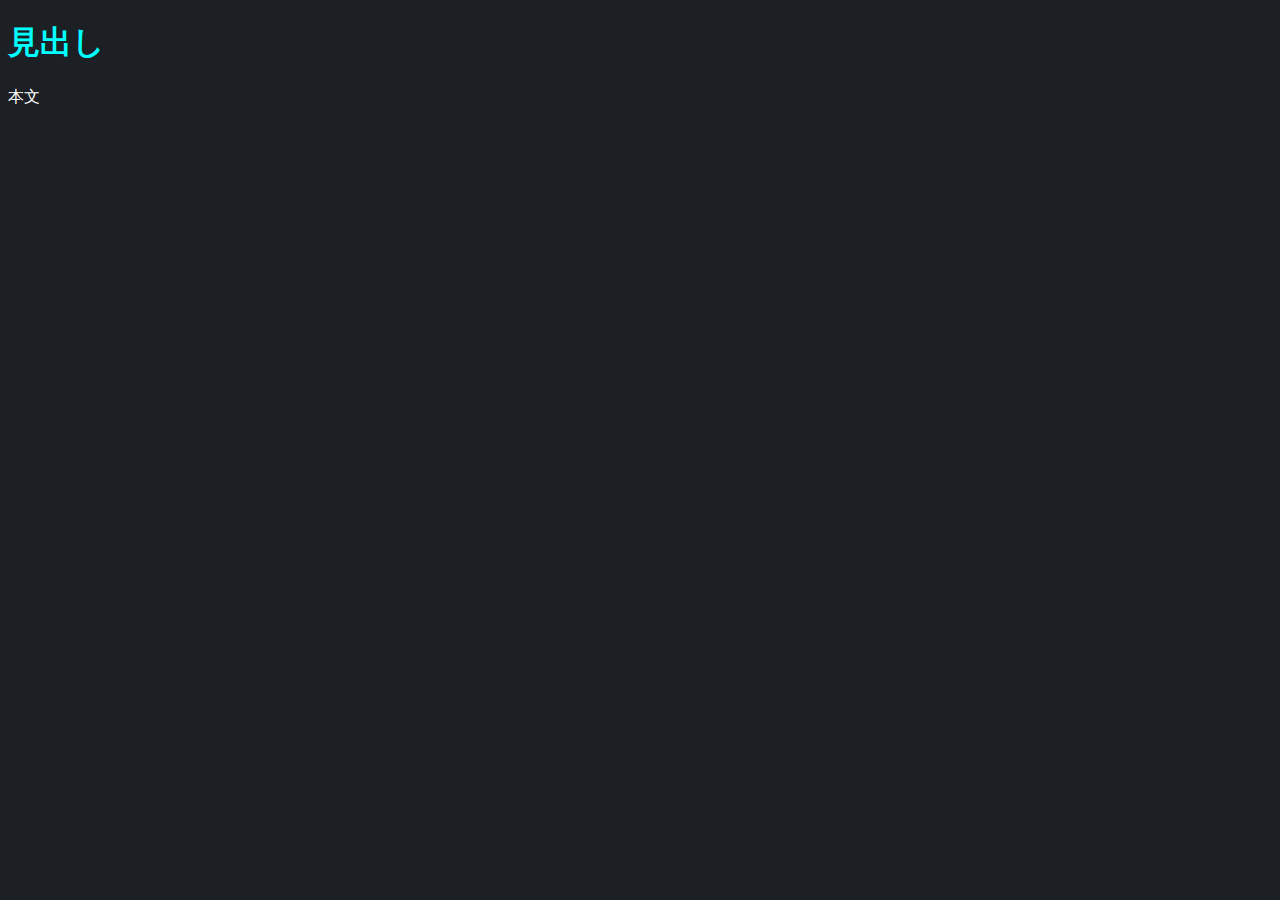
==== index.html @ e08eff6b ":tada: first init" ====
<!DOCTYPE html>
<html lang="jp">
  <head>
    <meta charset="UTF-8" />
    <title>タイトル</title>
    <link rel="stylesheet" href="style.css" type="text/css" />
  </head>
  <body>
    <article>
      <h1>見出し</h1>
      <p>本文</p>
    </article>
  </body>
</html>
---- style.css ----
body {
  background-color: rgb(28, 31, 36);
}

h1 {
  color: aqua;
}
p {
  color: white;
}
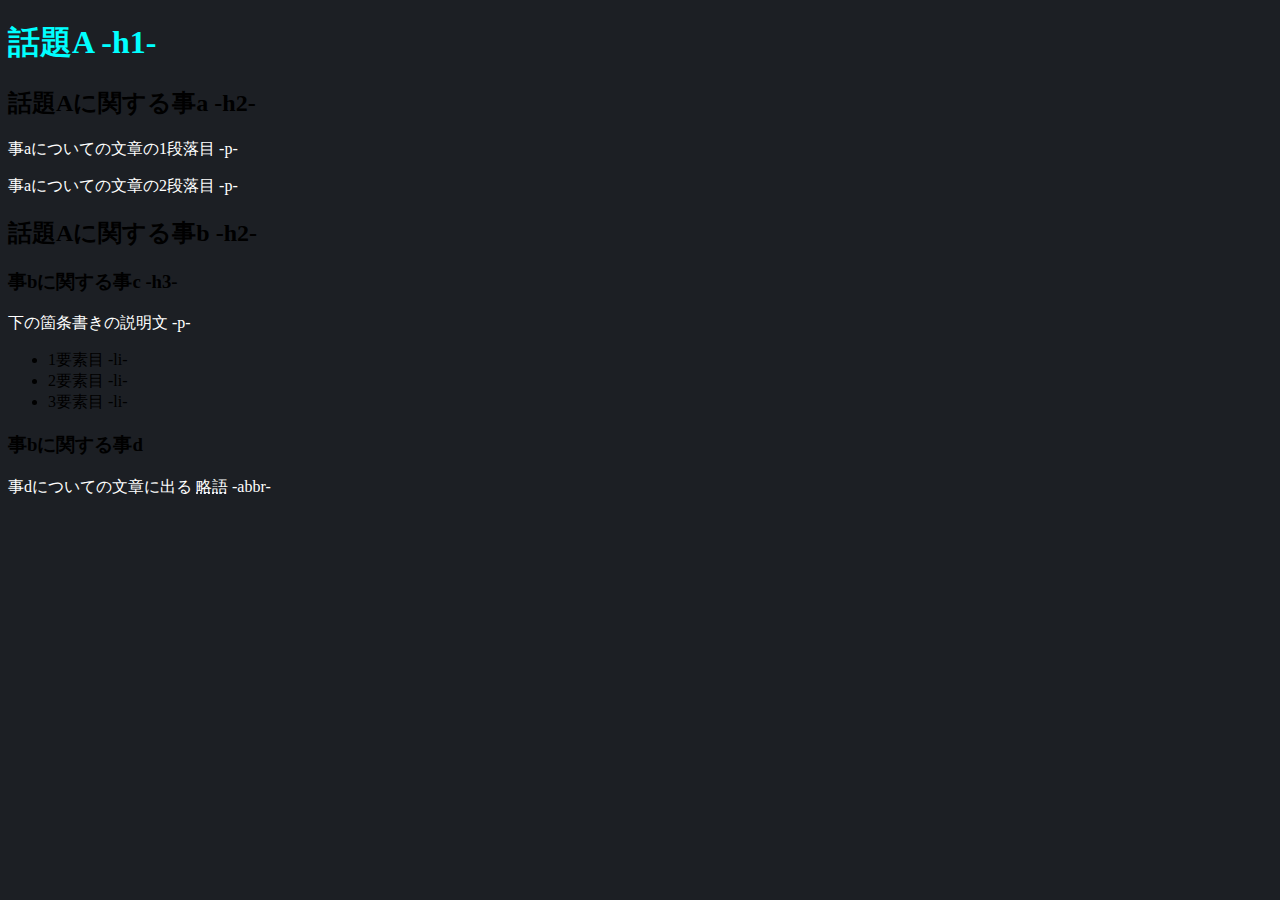
==== commit b12f4196: ":sparkles: 文章の変更と追加" ====
--- a/index.html
+++ b/index.html
@@ -2,13 +2,30 @@
 <html lang="jp">
   <head>
     <meta charset="UTF-8" />
-    <title>タイトル</title>
+    <title>タイトル -ブラウザのタブに表示される-</title>
     <link rel="stylesheet" href="style.css" type="text/css" />
   </head>
   <body>
     <article>
-      <h1>見出し</h1>
-      <p>本文</p>
+      <h1>話題A -h1-</h1>
+
+      <h2>話題Aに関する事a -h2-</h2>
+      <p>事aについての文章の1段落目 -p-</p>
+      <p>事aについての文章の2段落目 -p-</p>
+
+      <h2>話題Aに関する事b -h2-</h2>
+      <h3>事bに関する事c -h3-</h3>
+      <p>下の箇条書きの説明文 -p-</p>
+      <ul>
+        <li>1要素目 -li-</li>
+        <li>2要素目 -li-</li>
+        <li>3要素目 -li-</li>
+      </ul>
+      <h3>事bに関する事d</h3>
+      <p>
+        事dについての文章に出る
+        <abbr title="短く省略された語">略語</abbr> -abbr-
+      </p>
     </article>
   </body>
 </html>
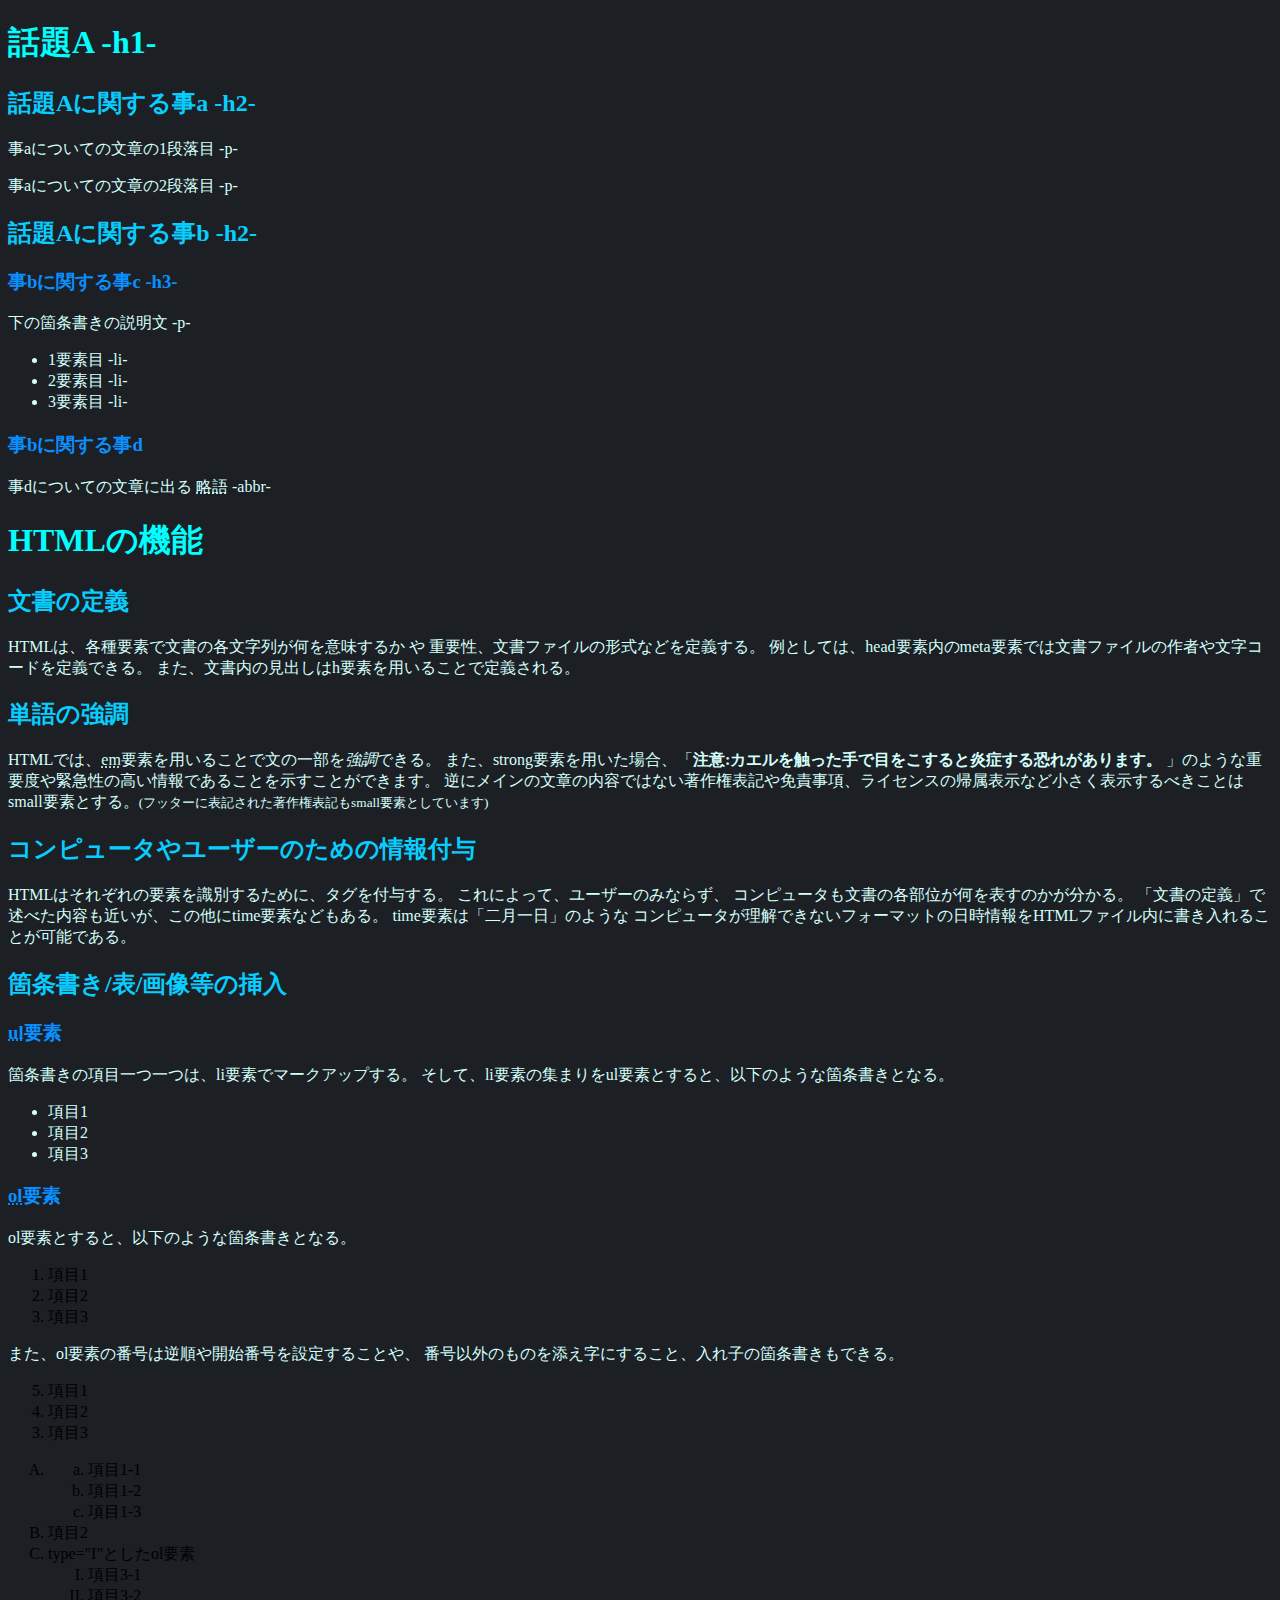
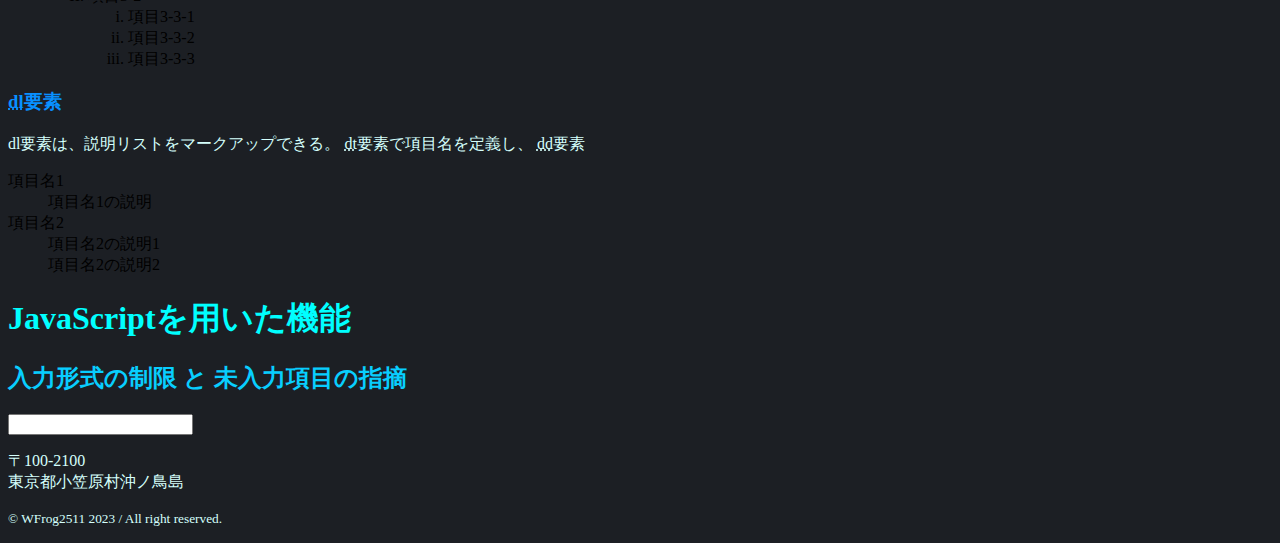
==== commit ac7655e4: ":sparkles: HTMLの説明文, フッター等の追加" ====
--- a/index.html
+++ b/index.html
@@ -2,30 +2,137 @@
 <html lang="jp">
   <head>
     <meta charset="UTF-8" />
+    <meta name="author" content="WFrog2511" />
     <title>タイトル -ブラウザのタブに表示される-</title>
     <link rel="stylesheet" href="style.css" type="text/css" />
   </head>
   <body>
-    <article>
-      <h1>話題A -h1-</h1>
+    <h1>話題A -h1-</h1>
 
-      <h2>話題Aに関する事a -h2-</h2>
-      <p>事aについての文章の1段落目 -p-</p>
-      <p>事aについての文章の2段落目 -p-</p>
+    <h2>話題Aに関する事a -h2-</h2>
+    <p>事aについての文章の1段落目 -p-</p>
+    <p>事aについての文章の2段落目 -p-</p>
 
-      <h2>話題Aに関する事b -h2-</h2>
-      <h3>事bに関する事c -h3-</h3>
-      <p>下の箇条書きの説明文 -p-</p>
-      <ul>
-        <li>1要素目 -li-</li>
-        <li>2要素目 -li-</li>
-        <li>3要素目 -li-</li>
-      </ul>
-      <h3>事bに関する事d</h3>
+    <h2>話題Aに関する事b -h2-</h2>
+    <h3>事bに関する事c -h3-</h3>
+    <p>下の箇条書きの説明文 -p-</p>
+    <ul>
+      <li>1要素目 -li-</li>
+      <li>2要素目 -li-</li>
+      <li>3要素目 -li-</li>
+    </ul>
+    <h3>事bに関する事d</h3>
+    <p>
+      事dについての文章に出る
+      <abbr title="短く省略された語">略語</abbr> -abbr-
+    </p>
+
+    <h1>HTMLの機能</h1>
+    <h2>文書の定義</h2>
+    <p>
+      HTMLは、各種要素で文書の各文字列が何を意味するか や
+      重要性、文書ファイルの形式などを定義する。
+      例としては、head要素内のmeta要素では文書ファイルの作者や文字コードを定義できる。
+      また、文書内の見出しはh要素を用いることで定義される。
+    </p>
+    <h2>単語の強調</h2>
+    <p>
+      HTMLでは、<abbr title="emphasis">em</abbr
+      >要素を用いることで文の一部を<em>強調</em>できる。
+      また、strong要素を用いた場合、「<strong
+        >注意:カエルを触った手で目をこすると炎症する恐れがあります。</strong
+      >
+      」のような重要度や緊急性の高い情報であることを示すことができます。
+      逆にメインの文章の内容ではない著作権表記や免責事項、ライセンスの帰属表示など小さく表示するべきことはsmall要素とする。<small
+        >(フッターに表記された著作権表記もsmall要素としています)</small
+      >
+    </p>
+
+    <h2>コンピュータやユーザーのための情報付与</h2>
+    <p>
+      HTMLはそれぞれの要素を識別するために、タグを付与する。
+      これによって、ユーザーのみならず、
+      コンピュータも文書の各部位が何を表すのかが分かる。
+      「文書の定義」で述べた内容も近いが、この他にtime要素などもある。
+      time要素は「<time datetime="02-01">二月一日</time>」のような
+      コンピュータが理解できないフォーマットの日時情報をHTMLファイル内に書き入れることが可能である。
+    </p>
+
+    <h2>箇条書き/表/画像等の挿入</h2>
+    <h3><abbr title="unordered list">ul</abbr>要素</h3>
+    <p>
+      箇条書きの項目一つ一つは、li要素でマークアップする。
+      そして、li要素の集まりをul要素とすると、以下のような箇条書きとなる。
+    </p>
+    <ul>
+      <li>項目1</li>
+      <li>項目2</li>
+      <li>項目3</li>
+    </ul>
+
+    <h3><abbr title="ordered list">ol</abbr>要素</h3>
+    <p>ol要素とすると、以下のような箇条書きとなる。</p>
+    <ol>
+      <li>項目1</li>
+      <li>項目2</li>
+      <li>項目3</li>
+    </ol>
+    <p>
+      また、ol要素の番号は逆順や開始番号を設定することや、
+      番号以外のものを添え字にすること、入れ子の箇条書きもできる。
+    </p>
+    <ol reversed start="5">
+      <li>項目1</li>
+      <li>項目2</li>
+      <li>項目3</li>
+    </ol>
+    <ol type="A">
+      <li>
+        <ol type="a">
+          <li>項目1-1</li>
+          <li>項目1-2</li>
+          <li>項目1-3</li>
+        </ol>
+      </li>
+      <li>項目2</li>
+      <li>
+        type="I"としたol要素
+        <ol type="I">
+          <li>項目3-1</li>
+          <li>項目3-2</li>
+          <ol type="i">
+            <li>項目3-3-1</li>
+            <li>項目3-3-2</li>
+            <li>項目3-3-3</li>
+          </ol>
+        </ol>
+      </li>
+    </ol>
+
+    <h3><abbr title="description list">dl</abbr>要素</h3>
+    <p>
+      dl要素は、説明リストをマークアップできる。
+      <abbr title="description listのterm">dt</abbr>要素で項目名を定義し、
+      <abbr title="description listのdescriptionまたはdefinition">dd</abbr>要素
+    </p>
+    <dl>
+      <dt>項目名1</dt>
+      <dd>項目名1の説明</dd>
+      <dt>項目名2</dt>
+      <dd>項目名2の説明1</dd>
+      <dd>項目名2の説明2</dd>
+    </dl>
+
+    <h1>JavaScriptを用いた機能</h1>
+    <h2>入力形式の制限 と 未入力項目の指摘</h2>
+    <form><input /></form>
+
+    <footer>
       <p>
-        事dについての文章に出る
-        <abbr title="短く省略された語">略語</abbr> -abbr-
+        〒100-2100<br />
+        東京都小笠原村沖ノ鳥島
       </p>
-    </article>
+      <p><small>&copy; WFrog2511 2023 / All right reserved.</small></p>
+    </footer>
   </body>
 </html>
--- a/style.css
+++ b/style.css
@@ -5,6 +5,14 @@
 h1 {
   color: aqua;
 }
+h2 {
+  color: rgb(8, 206, 255);
+}
+h3 {
+  color: rgb(8, 144, 255);
+}
+
+ul,
 p {
-  color: white;
+  color: rgb(213, 255, 252);
 }
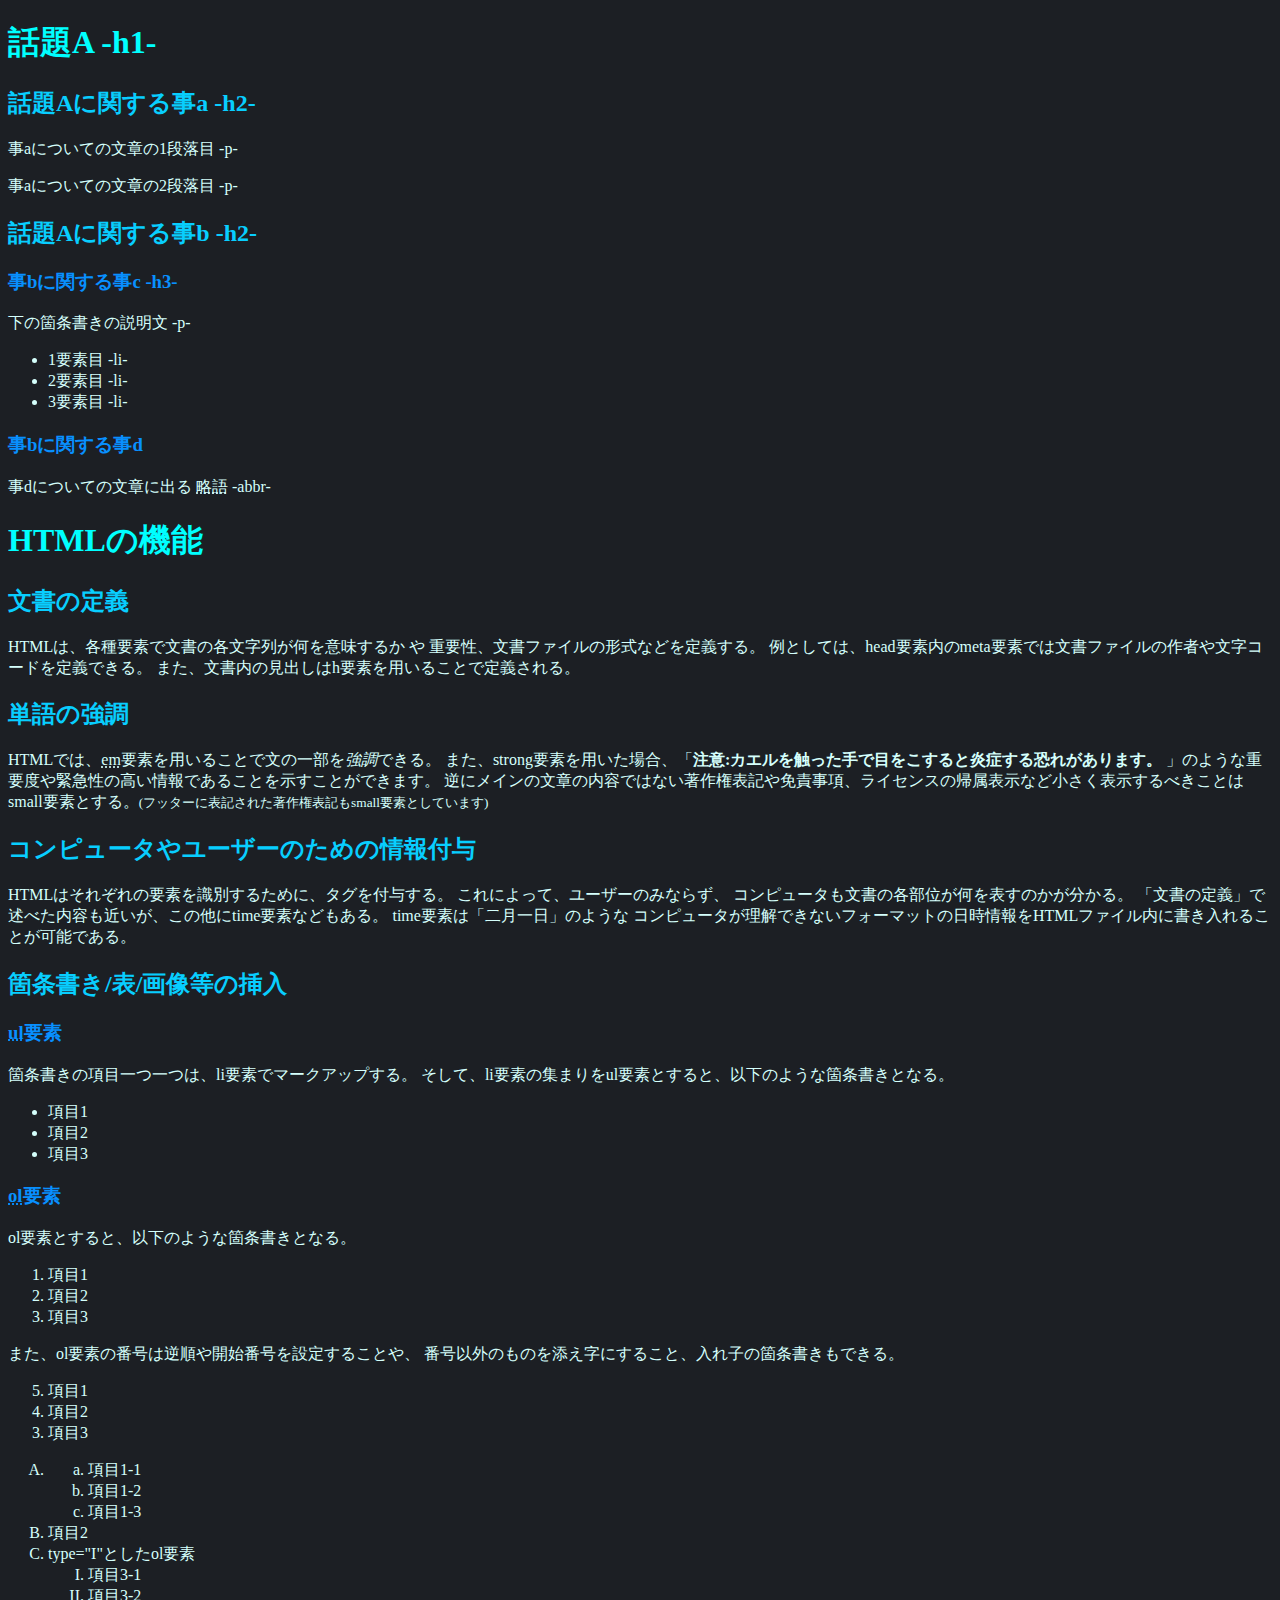
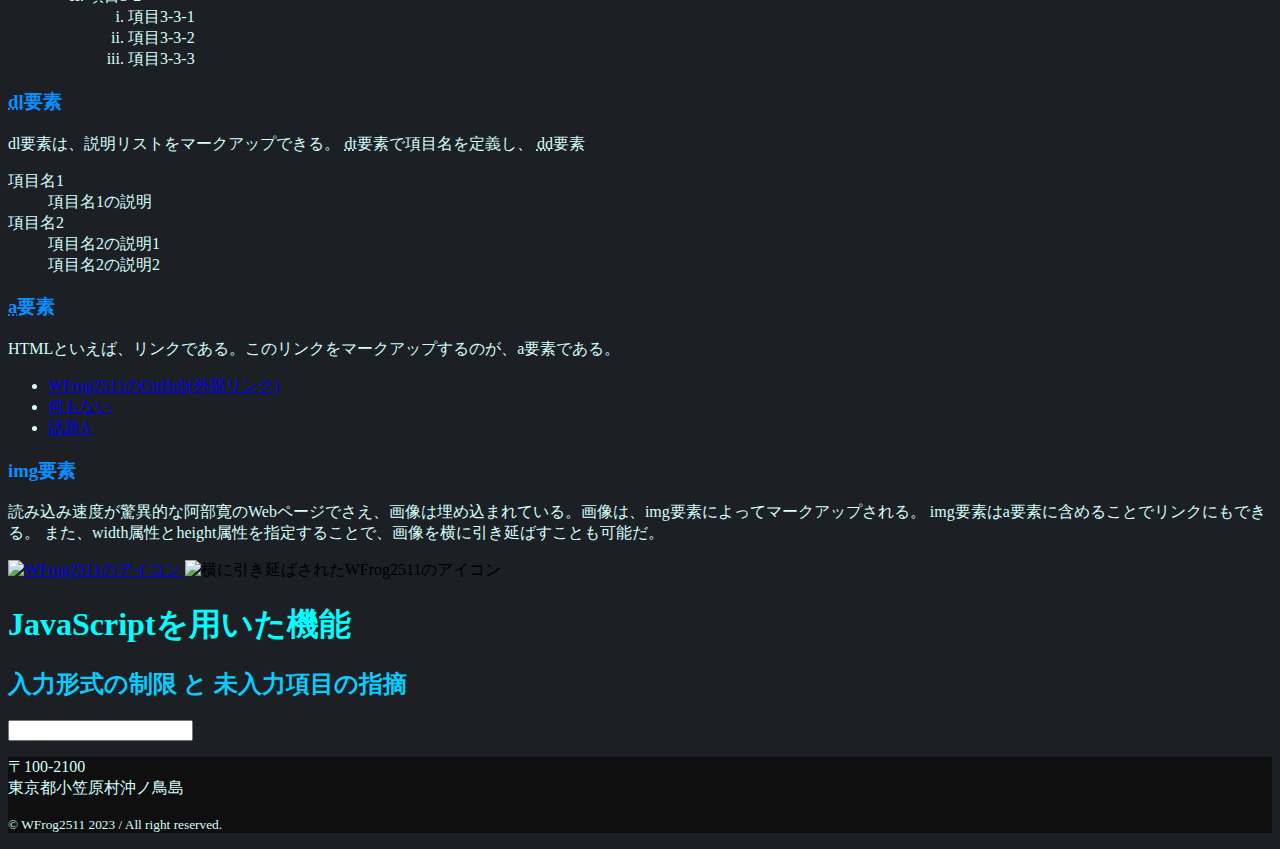
==== commit 7483c39d: ":sparkle: a要素とimg要素についての文を追加" ====
--- a/index.html
+++ b/index.html
@@ -7,7 +7,7 @@
     <link rel="stylesheet" href="style.css" type="text/css" />
   </head>
   <body>
-    <h1>話題A -h1-</h1>
+    <h1 id="titleA">話題A -h1-</h1>
 
     <h2>話題Aに関する事a -h2-</h2>
     <p>事aについての文章の1段落目 -p-</p>
@@ -123,6 +123,41 @@
       <dd>項目名2の説明2</dd>
     </dl>
 
+    <h3><abbr title="anchor">a</abbr>要素</h3>
+    <p>
+      HTMLといえば、リンクである。このリンクをマークアップするのが、a要素である。
+    </p>
+
+    <ul>
+      <li>
+        <a href="https://github.com/WFrog2511" target="_blank" rel="author"
+          >WFrog2511のGitHub(外部リンク)</a
+        >
+      </li>
+      <li>
+        <a href="./emptyPage.html">何もない</a>
+      </li>
+      <li>
+        <a href="#titleA">話題A</a>
+      </li>
+    </ul>
+
+    <h3>img要素</h3>
+    <p>
+      読み込み速度が驚異的な阿部寛のWebページでさえ、画像は埋め込まれている。画像は、img要素によってマークアップされる。
+      img要素はa要素に含めることでリンクにもできる。
+      また、width属性とheight属性を指定することで、画像を横に引き延ばすことも可能だ。
+    </p>
+    <a href="https://github.com/WFrog2511" target="_blank">
+      <img src="./image/WFrog_icon.png" alt="WFrog2511のアイコン" />
+    </a>
+    <img
+      src="./image/WFrog_icon.png"
+      width="500"
+      height="100"
+      alt="横に引き延ばされたWFrog2511のアイコン"
+    />
+
     <h1>JavaScriptを用いた機能</h1>
     <h2>入力形式の制限 と 未入力項目の指摘</h2>
     <form><input /></form>
--- a/style.css
+++ b/style.css
@@ -1,5 +1,12 @@
 body {
   background-color: rgb(28, 31, 36);
+}
+
+header {
+  background-color: rgb(0, 157, 230);
+}
+footer {
+  background-color: rgb(15, 15, 15);
 }
 
 h1 {
@@ -13,6 +20,8 @@
 }
 
 ul,
+ol,
+dl,
 p {
   color: rgb(213, 255, 252);
 }
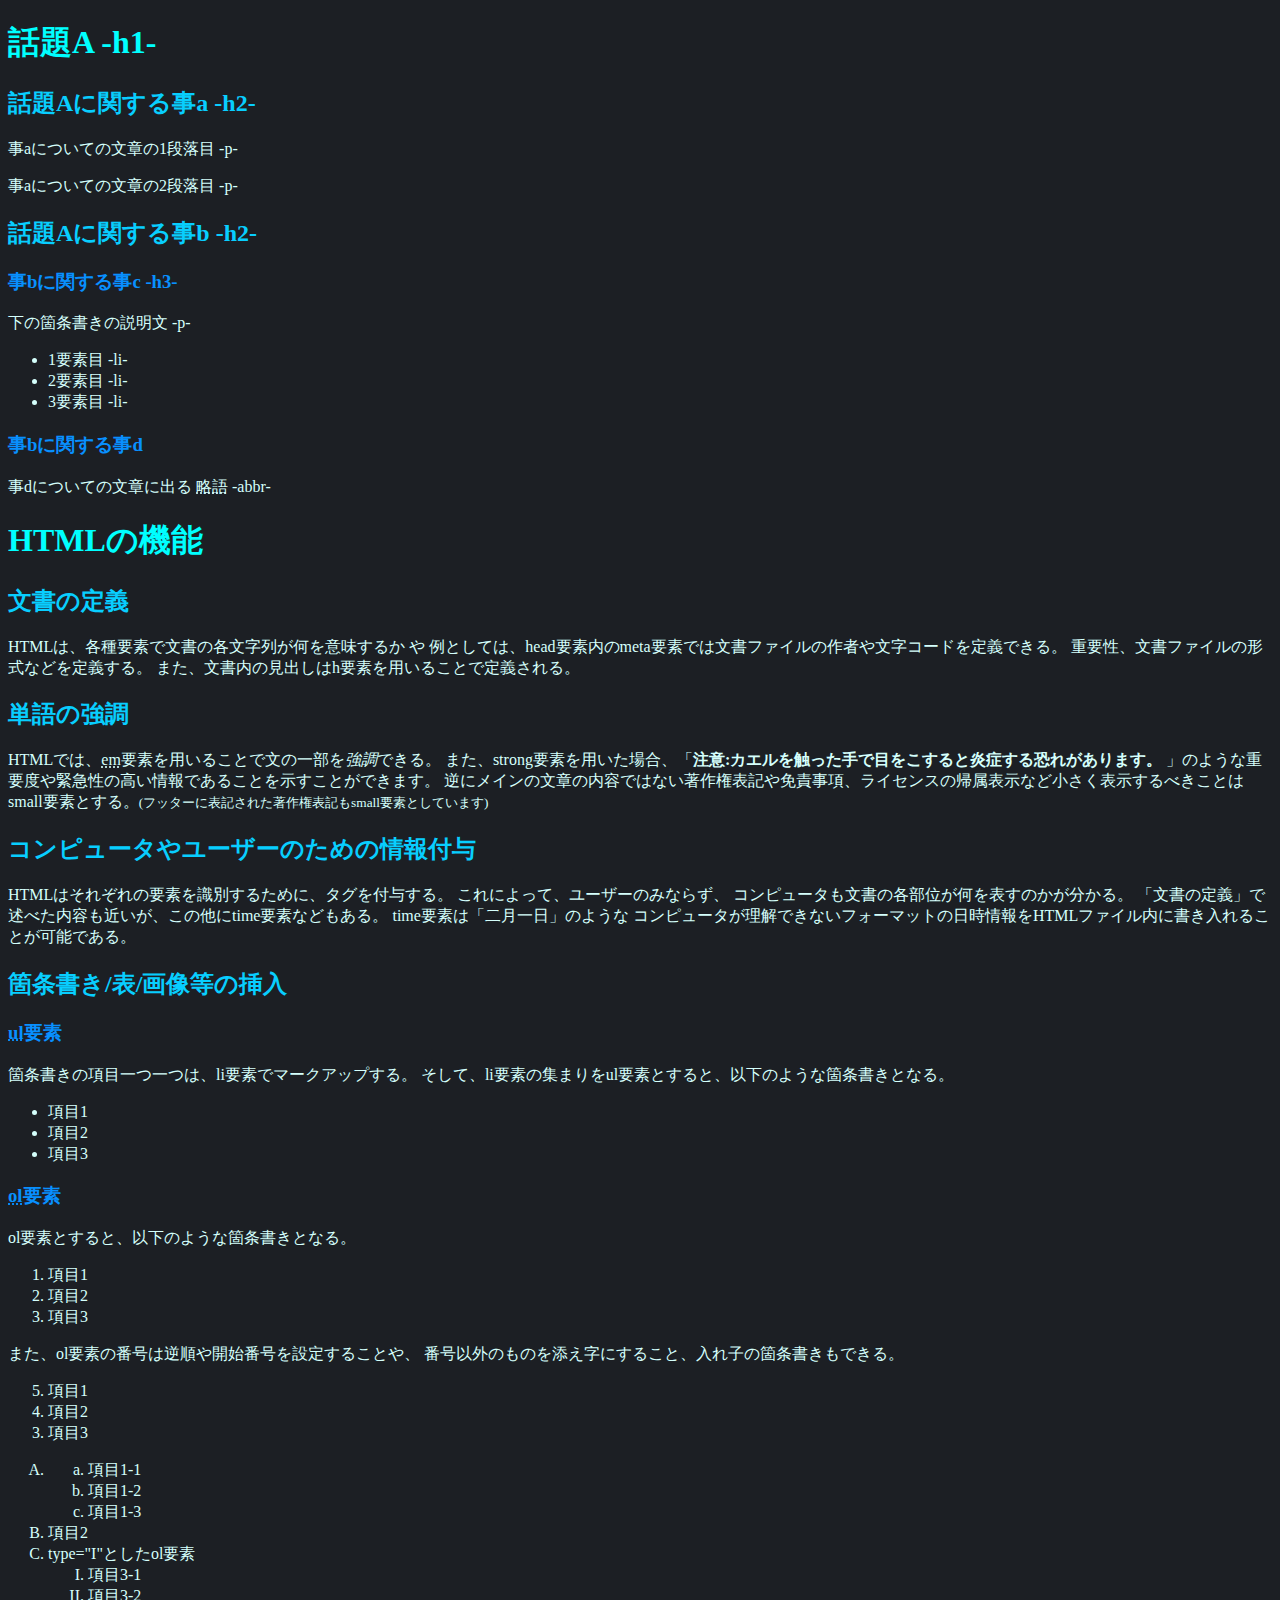
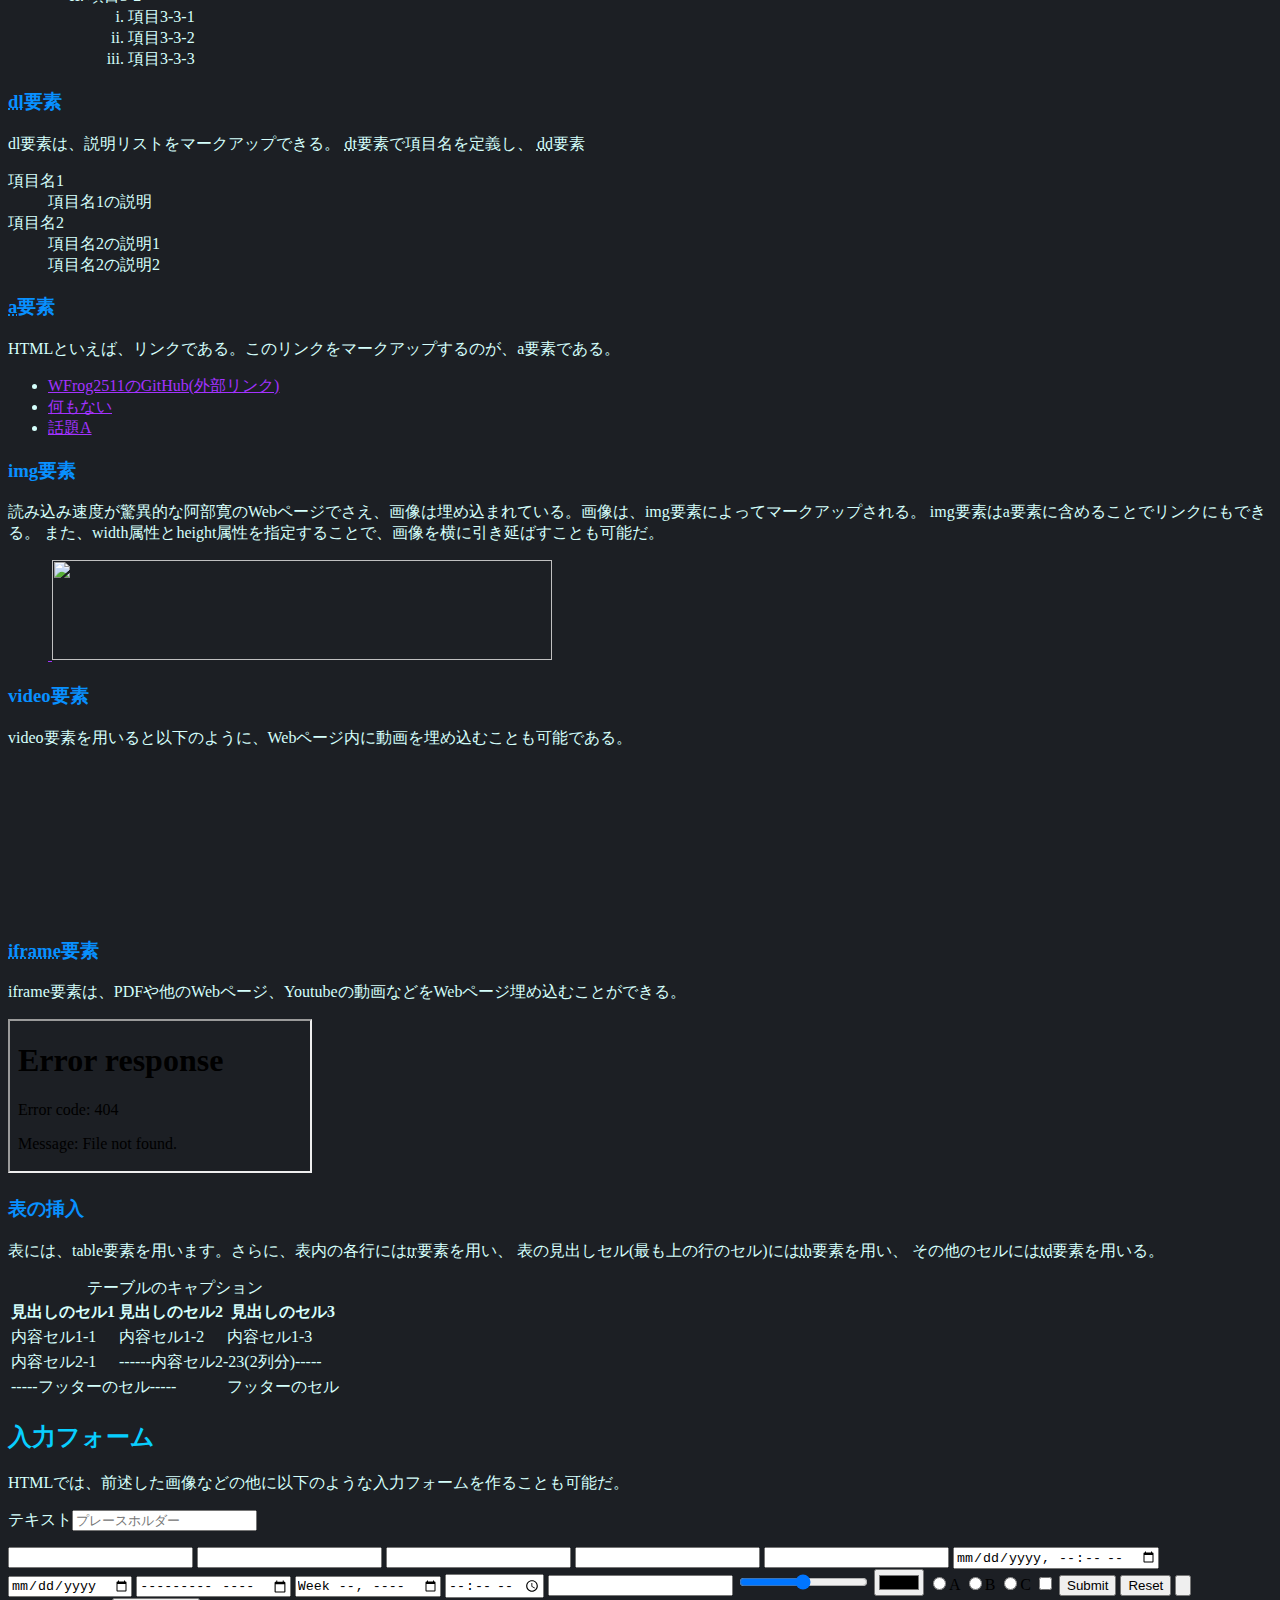
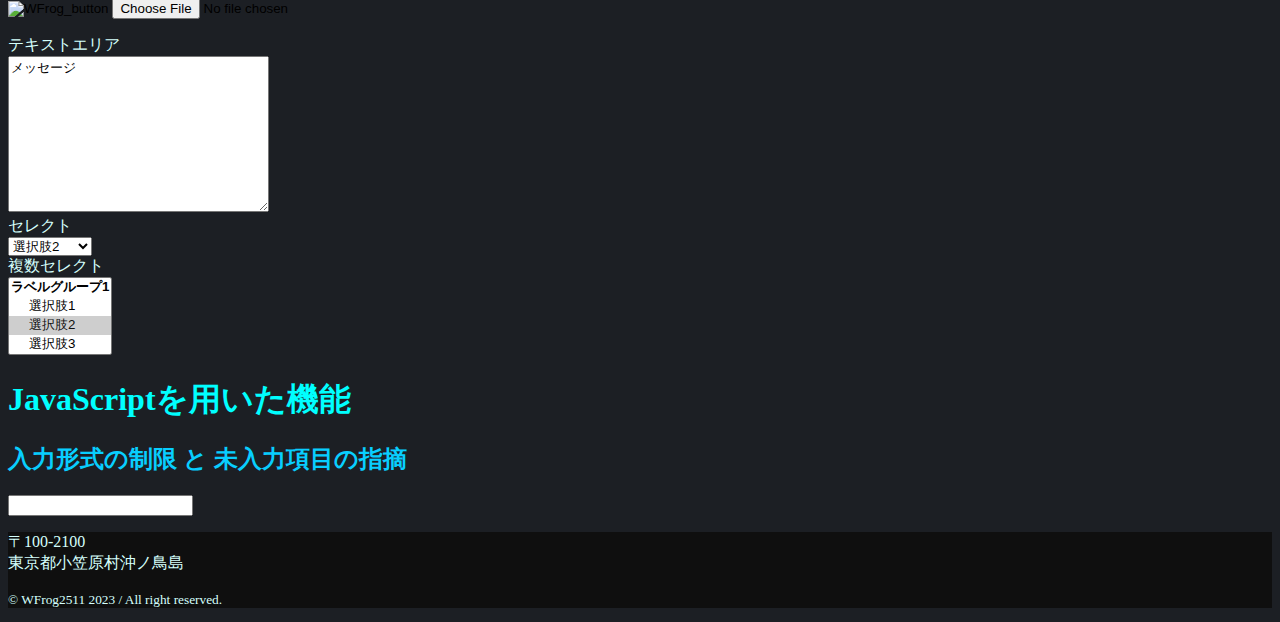
==== commit 875edc80: ":sparkle: video, 表, 入力フォームの記事追加" ====
--- a/index.html
+++ b/index.html
@@ -31,8 +31,8 @@
     <h2>文書の定義</h2>
     <p>
       HTMLは、各種要素で文書の各文字列が何を意味するか や
+      例としては、head要素内のmeta要素では文書ファイルの作者や文字コードを定義できる。
       重要性、文書ファイルの形式などを定義する。
-      例としては、head要素内のmeta要素では文書ファイルの作者や文字コードを定義できる。
       また、文書内の見出しはh要素を用いることで定義される。
     </p>
     <h2>単語の強調</h2>
@@ -148,15 +148,151 @@
       img要素はa要素に含めることでリンクにもできる。
       また、width属性とheight属性を指定することで、画像を横に引き延ばすことも可能だ。
     </p>
-    <a href="https://github.com/WFrog2511" target="_blank">
-      <img src="./image/WFrog_icon.png" alt="WFrog2511のアイコン" />
-    </a>
-    <img
-      src="./image/WFrog_icon.png"
-      width="500"
-      height="100"
-      alt="横に引き延ばされたWFrog2511のアイコン"
-    />
+    <figure>
+      <a href="https://github.com/WFrog2511" target="_blank">
+        <img src="./image/WFrog_icon.png" alt="" decoding="async" />
+      </a>
+      <img src="./image/WFrog_icon.png" width="500" height="100" alt="" />
+    </figure>
+
+    <h3>video要素</h3>
+    <p>
+      video要素を用いると以下のように、Webページ内に動画を埋め込むことも可能である。
+    </p>
+    <video loop autoplay width="800px">
+      <source src="./video/3d_animation.mp4" type="video/mp4" />
+      &gt;お使いのブラウザは埋め込み動画をサポートしていません&lt;
+    </video>
+
+    <h3><abbr title="inline frame">iframe</abbr>要素</h3>
+    <p>
+      iframe要素は、PDFや他のWebページ、Youtubeの動画などをWebページ埋め込むことができる。
+    </p>
+    <iframe src="./pdf/gimp.pdf" title="Gimpで作成したPDFファイル"></iframe>
+
+    <h3>表の挿入</h3>
+    <p>
+      表には、table要素を用います。さらに、表内の各行には<abbr title="table row"
+        >tr</abbr
+      >要素を用い、 表の見出しセル(最も上の行のセル)には<abbr
+        title="table header cell"
+        >th</abbr
+      >要素を用い、 その他のセルには<abbr title="table data cell">td</abbr
+      >要素を用いる。
+    </p>
+    <table>
+      <caption>
+        テーブルのキャプション
+      </caption>
+      <thead>
+        <tr>
+          <th>見出しのセル1</th>
+          <th>見出しのセル2</th>
+          <th>見出しのセル3</th>
+        </tr>
+      </thead>
+      <tbody>
+        <tr>
+          <td>内容セル1-1</td>
+          <td>内容セル1-2</td>
+          <td>内容セル1-3</td>
+        </tr>
+        <tr>
+          <td>内容セル2-1</td>
+          <td colspan="2">------内容セル2-23(2列分)-----</td>
+        </tr>
+      </tbody>
+      <tfoot>
+        <tr>
+          <td colspan="2">-----フッターのセル-----</td>
+          <td>フッターのセル</td>
+        </tr>
+      </tfoot>
+    </table>
+
+    <h2>入力フォーム</h2>
+    <p>
+      HTMLでは、前述した画像などの他に以下のような入力フォームを作ることも可能だ。
+    </p>
+    <form action="" method="post">
+      <p>
+        <label
+          >テキスト<input type="text" placeholder="プレースホルダー"
+        /></label>
+      </p>
+      <input type="password" />
+      <input type="tel" />
+      <input type="url" />
+      <input type="email" />
+      <input type="search" />
+      <input type="datetime-local" />
+      <input type="date" />
+      <input type="month" />
+      <input type="week" />
+      <input type="time" />
+      <input type="number" />
+      <input type="range" />
+      <input type="color" />
+      <input type="radio" />A <input type="radio" />B <input type="radio" />C
+      <input type="checkbox" />
+      <input type="submit" />
+      <input type="reset" />
+      <input type="button" />
+      <input type="image" src="./image/WFrog_icon.png" alt="WFrog_button" />
+      <input type="file" />
+      <input type="hidden" />
+      <p>
+        <label>
+          テキストエリア<br />
+          <textarea
+            name="message"
+            cols="30"
+            rows="10"
+            placeholder="テキストエリア"
+            required
+          >
+メッセージ</textarea
+          ><br />
+        </label>
+
+        <label>
+          セレクト<br />
+          <select name="area">
+            <optgroup label="ラベルグループ1">
+              <option value="1-1">選択肢1</option>
+              <option value="1-2" selected>選択肢2</option>
+              <option value="1-3">選択肢3</option>
+              <option value="1-4">選択肢4</option>
+            </optgroup>
+            <optgroup label="ラベルグループ2">
+              <option value="2-1">選択肢1</option>
+              <option value="2-2" selected>選択肢2</option>
+              <option value="2-3">選択肢3</option>
+              <option value="2-4">選択肢4</option>
+            </optgroup>
+          </select>
+          <br />
+        </label>
+
+        <label>
+          複数セレクト<br />
+          <select name="area" multiple>
+            <optgroup label="ラベルグループ1">
+              <option value="1-1">選択肢1</option>
+              <option value="1-2" selected>選択肢2</option>
+              <option value="1-3">選択肢3</option>
+              <option value="1-4">選択肢4</option>
+            </optgroup>
+            <optgroup label="ラベルグループ2">
+              <option value="2-1">選択肢1</option>
+              <option value="2-2" selected>選択肢2</option>
+              <option value="2-3">選択肢3</option>
+              <option value="2-4">選択肢4</option>
+            </optgroup>
+          </select>
+        </label>
+      </p>
+    </form>
 
     <h1>JavaScriptを用いた機能</h1>
     <h2>入力形式の制限 と 未入力項目の指摘</h2>
--- a/style.css
+++ b/style.css
@@ -22,6 +22,11 @@
 ul,
 ol,
 dl,
+table,
 p {
   color: rgb(213, 255, 252);
 }
+
+a {
+  color: rgb(163, 50, 255);
+}
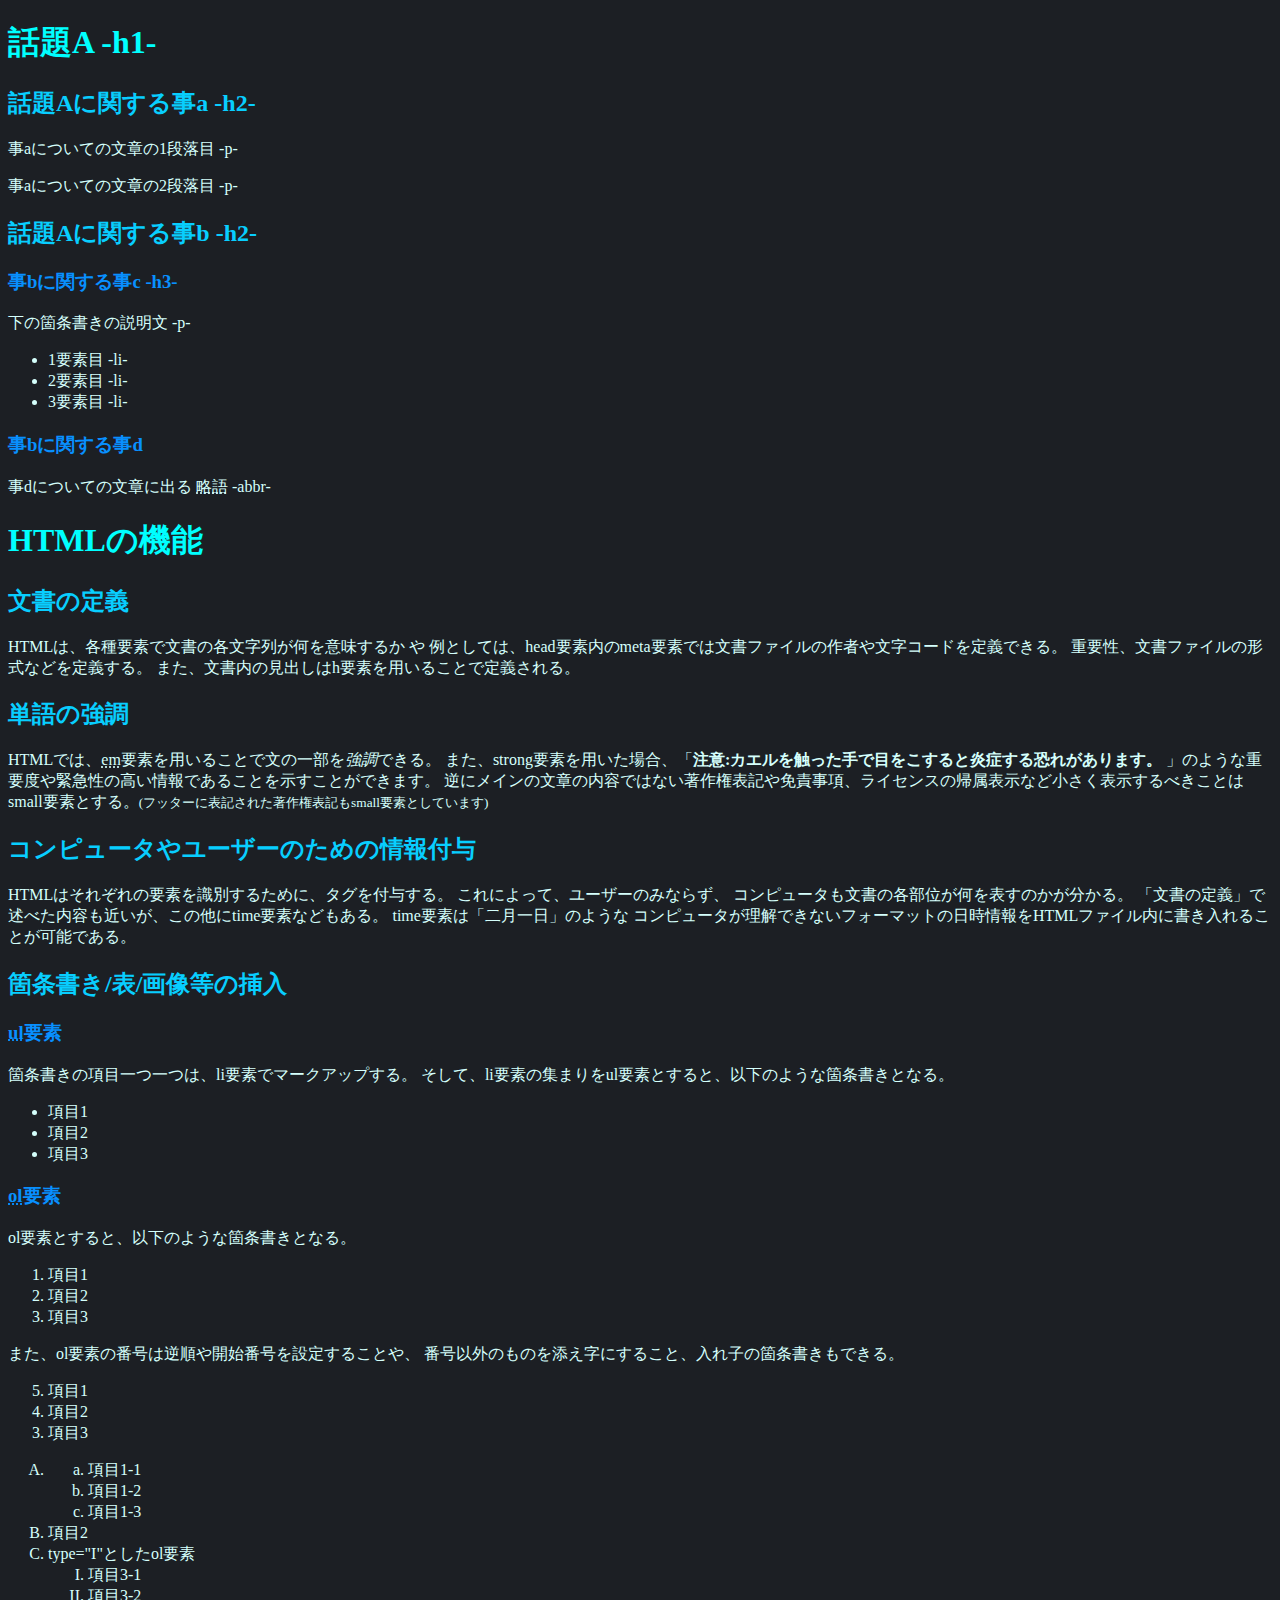
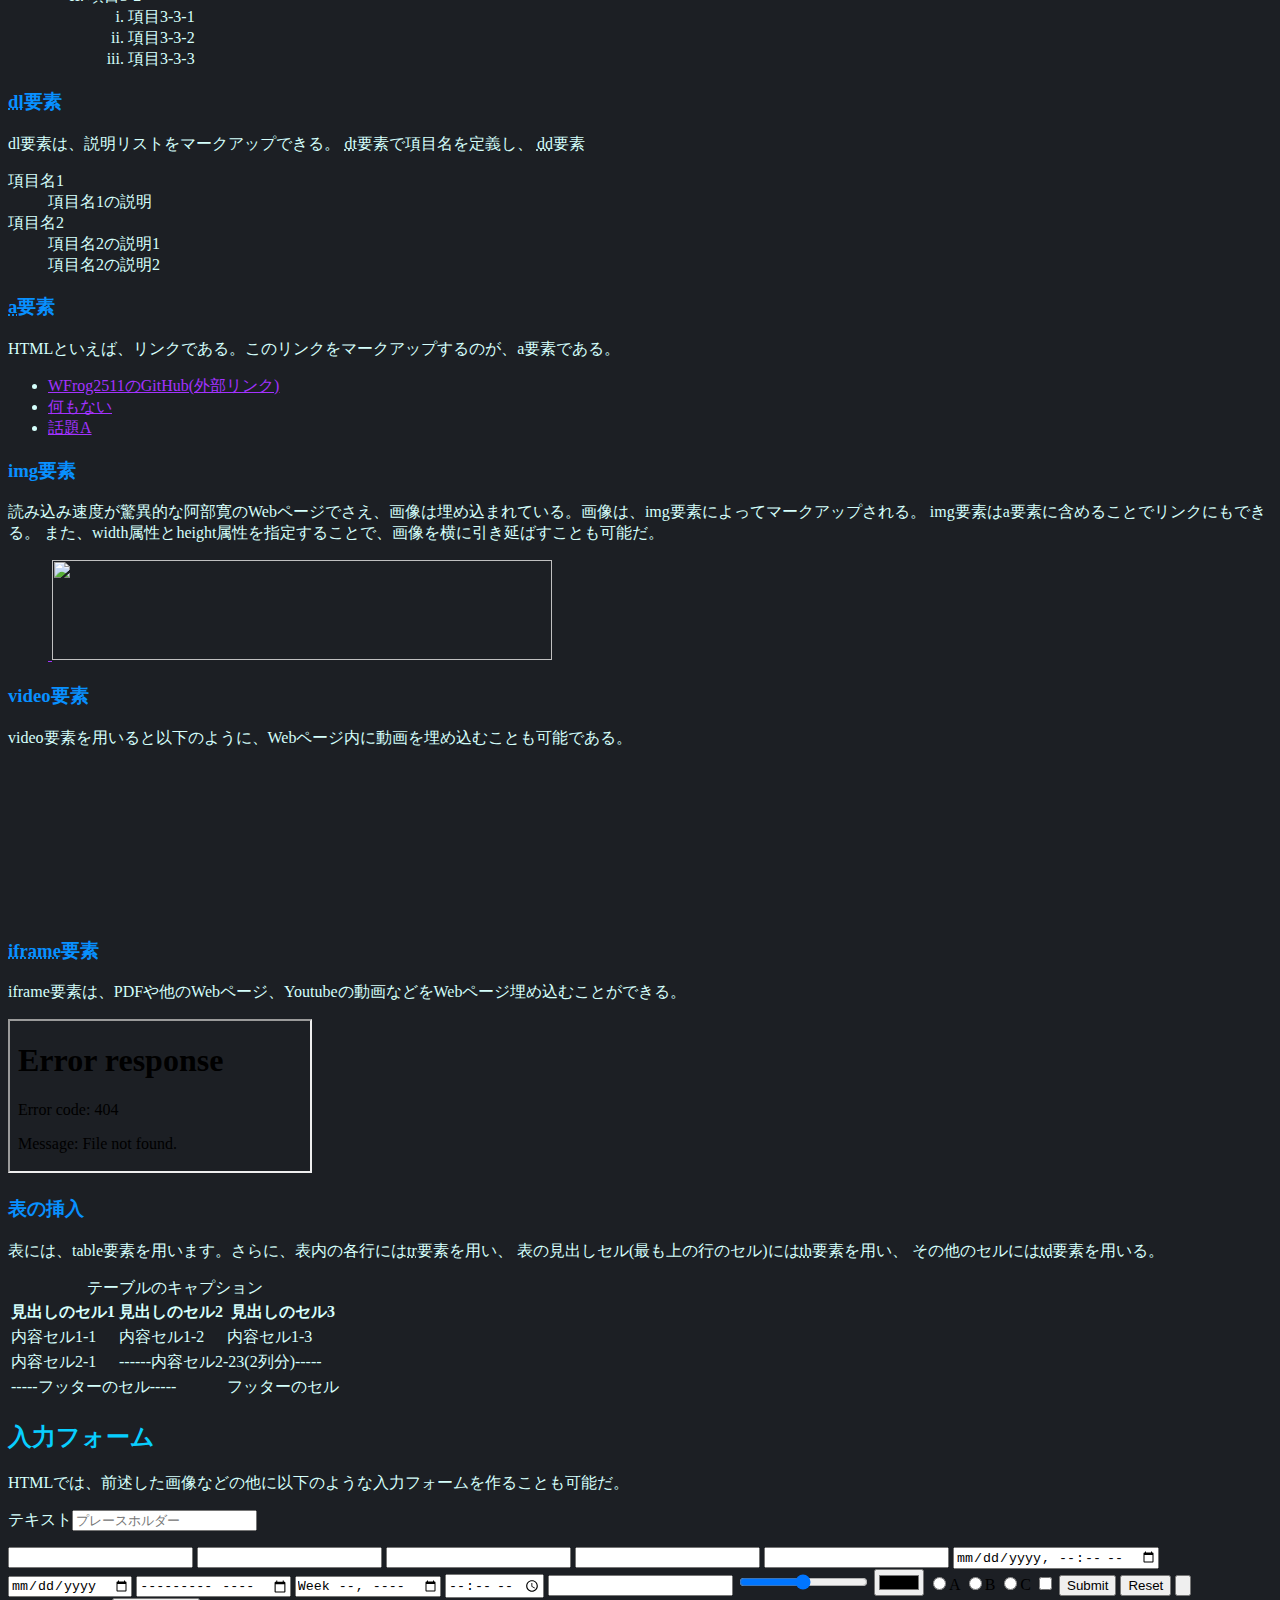
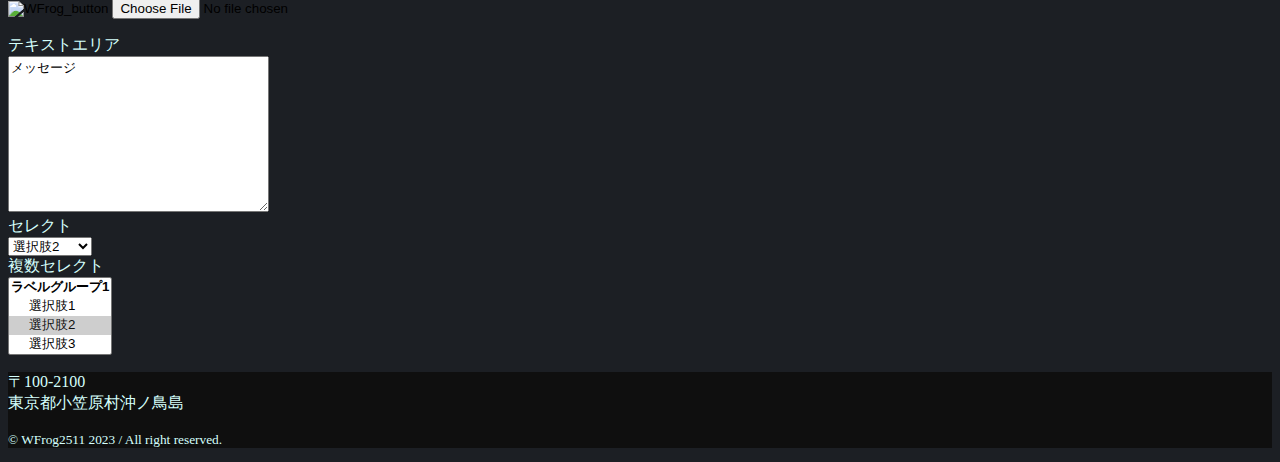
==== commit 96cf7a94: ":recycle: 前文のセクショニング" ====
--- a/index.html
+++ b/index.html
@@ -7,297 +7,327 @@
     <link rel="stylesheet" href="style.css" type="text/css" />
   </head>
   <body>
-    <h1 id="titleA">話題A -h1-</h1>
+    <section>
+      <h1 id="titleA">話題A -h1-</h1>
+      <section>
+        <h2>話題Aに関する事a -h2-</h2>
+        <p>事aについての文章の1段落目 -p-</p>
+        <p>事aについての文章の2段落目 -p-</p>
+      </section>
+      <section>
+        <h2>話題Aに関する事b -h2-</h2>
+        <section>
+          <h3>事bに関する事c -h3-</h3>
+          <p>下の箇条書きの説明文 -p-</p>
+          <ul>
+            <li>1要素目 -li-</li>
+            <li>2要素目 -li-</li>
+            <li>3要素目 -li-</li>
+          </ul>
+        </section>
+        <section>
+          <h3>事bに関する事d</h3>
+          <p>
+            事dについての文章に出る
+            <abbr title="短く省略された語">略語</abbr> -abbr-
+          </p>
+        </section>
+      </section>
+    </section>
 
-    <h2>話題Aに関する事a -h2-</h2>
-    <p>事aについての文章の1段落目 -p-</p>
-    <p>事aについての文章の2段落目 -p-</p>
+    <section>
+      <h1>HTMLの機能</h1>
+      <section>
+        <h2>文書の定義</h2>
+        <p>
+          HTMLは、各種要素で文書の各文字列が何を意味するか や
+          例としては、head要素内のmeta要素では文書ファイルの作者や文字コードを定義できる。
+          重要性、文書ファイルの形式などを定義する。
+          また、文書内の見出しはh要素を用いることで定義される。
+        </p>
+      </section>
+      <section>
+        <h2>単語の強調</h2>
+        <p>
+          HTMLでは、<abbr title="emphasis">em</abbr
+          >要素を用いることで文の一部を<em>強調</em>できる。
+          また、strong要素を用いた場合、「<strong
+            >注意:カエルを触った手で目をこすると炎症する恐れがあります。</strong
+          >
+          」のような重要度や緊急性の高い情報であることを示すことができます。
+          逆にメインの文章の内容ではない著作権表記や免責事項、ライセンスの帰属表示など小さく表示するべきことはsmall要素とする。<small
+            >(フッターに表記された著作権表記もsmall要素としています)</small
+          >
+        </p>
+      </section>
+      <section>
+        <h2>コンピュータやユーザーのための情報付与</h2>
+        <p>
+          HTMLはそれぞれの要素を識別するために、タグを付与する。
+          これによって、ユーザーのみならず、
+          コンピュータも文書の各部位が何を表すのかが分かる。
+          「文書の定義」で述べた内容も近いが、この他にtime要素などもある。
+          time要素は「<time datetime="02-01">二月一日</time>」のような
+          コンピュータが理解できないフォーマットの日時情報をHTMLファイル内に書き入れることが可能である。
+        </p>
+      </section>
+      <section>
+        <h2>箇条書き/表/画像等の挿入</h2>
+        <section>
+          <h3><abbr title="unordered list">ul</abbr>要素</h3>
+          <p>
+            箇条書きの項目一つ一つは、li要素でマークアップする。
+            そして、li要素の集まりをul要素とすると、以下のような箇条書きとなる。
+          </p>
+          <ul>
+            <li>項目1</li>
+            <li>項目2</li>
+            <li>項目3</li>
+          </ul>
+        </section>
+        <section>
+          <h3><abbr title="ordered list">ol</abbr>要素</h3>
+          <p>ol要素とすると、以下のような箇条書きとなる。</p>
+          <ol>
+            <li>項目1</li>
+            <li>項目2</li>
+            <li>項目3</li>
+          </ol>
+          <p>
+            また、ol要素の番号は逆順や開始番号を設定することや、
+            番号以外のものを添え字にすること、入れ子の箇条書きもできる。
+          </p>
+          <ol reversed start="5">
+            <li>項目1</li>
+            <li>項目2</li>
+            <li>項目3</li>
+          </ol>
+          <ol type="A">
+            <li>
+              <ol type="a">
+                <li>項目1-1</li>
+                <li>項目1-2</li>
+                <li>項目1-3</li>
+              </ol>
+            </li>
+            <li>項目2</li>
+            <li>
+              type="I"としたol要素
+              <ol type="I">
+                <li>項目3-1</li>
+                <li>項目3-2</li>
+                <ol type="i">
+                  <li>項目3-3-1</li>
+                  <li>項目3-3-2</li>
+                  <li>項目3-3-3</li>
+                </ol>
+              </ol>
+            </li>
+          </ol>
+        </section>
+        <section>
+          <h3><abbr title="description list">dl</abbr>要素</h3>
+          <p>
+            dl要素は、説明リストをマークアップできる。
+            <abbr title="description listのterm">dt</abbr>要素で項目名を定義し、
+            <abbr title="description listのdescriptionまたはdefinition">dd</abbr
+            >要素
+          </p>
+          <dl>
+            <dt>項目名1</dt>
+            <dd>項目名1の説明</dd>
+            <dt>項目名2</dt>
+            <dd>項目名2の説明1</dd>
+            <dd>項目名2の説明2</dd>
+          </dl>
+        </section>
+        <section>
+          <h3><abbr title="anchor">a</abbr>要素</h3>
+          <p>
+            HTMLといえば、リンクである。このリンクをマークアップするのが、a要素である。
+          </p>
 
-    <h2>話題Aに関する事b -h2-</h2>
-    <h3>事bに関する事c -h3-</h3>
-    <p>下の箇条書きの説明文 -p-</p>
-    <ul>
-      <li>1要素目 -li-</li>
-      <li>2要素目 -li-</li>
-      <li>3要素目 -li-</li>
-    </ul>
-    <h3>事bに関する事d</h3>
-    <p>
-      事dについての文章に出る
-      <abbr title="短く省略された語">略語</abbr> -abbr-
-    </p>
+          <ul>
+            <li>
+              <a
+                href="https://github.com/WFrog2511"
+                target="_blank"
+                rel="author"
+                >WFrog2511のGitHub(外部リンク)</a
+              >
+            </li>
+            <li>
+              <a href="./emptyPage.html">何もない</a>
+            </li>
+            <li>
+              <a href="#titleA">話題A</a>
+            </li>
+          </ul>
+        </section>
+        <section>
+          <h3>img要素</h3>
+          <p>
+            読み込み速度が驚異的な阿部寛のWebページでさえ、画像は埋め込まれている。画像は、img要素によってマークアップされる。
+            img要素はa要素に含めることでリンクにもできる。
+            また、width属性とheight属性を指定することで、画像を横に引き延ばすことも可能だ。
+          </p>
+          <figure>
+            <a href="https://github.com/WFrog2511" target="_blank">
+              <img src="./image/WFrog_icon.png" alt="" decoding="async" />
+            </a>
+            <img src="./image/WFrog_icon.png" width="500" height="100" alt="" />
+          </figure>
+        </section>
+        <section>
+          <h3>video要素</h3>
+          <p>
+            video要素を用いると以下のように、Webページ内に動画を埋め込むことも可能である。
+          </p>
+          <video loop autoplay width="800px">
+            <source src="./video/3d_animation.mp4" type="video/mp4" />
+            &gt;お使いのブラウザは埋め込み動画をサポートしていません&lt;
+          </video>
+        </section>
+        <section>
+          <h3><abbr title="inline frame">iframe</abbr>要素</h3>
+          <p>
+            iframe要素は、PDFや他のWebページ、Youtubeの動画などをWebページ埋め込むことができる。
+          </p>
+          <iframe
+            src="./pdf/gimp.pdf"
+            title="Gimpで作成したPDFファイル"
+          ></iframe>
+        </section>
+        <section>
+          <h3>表の挿入</h3>
+          <p>
+            表には、table要素を用います。さらに、表内の各行には<abbr
+              title="table row"
+              >tr</abbr
+            >要素を用い、 表の見出しセル(最も上の行のセル)には<abbr
+              title="table header cell"
+              >th</abbr
+            >要素を用い、 その他のセルには<abbr title="table data cell">td</abbr
+            >要素を用いる。
+          </p>
+          <table>
+            <caption>
+              テーブルのキャプション
+            </caption>
+            <thead>
+              <tr>
+                <th>見出しのセル1</th>
+                <th>見出しのセル2</th>
+                <th>見出しのセル3</th>
+              </tr>
+            </thead>
+            <tbody>
+              <tr>
+                <td>内容セル1-1</td>
+                <td>内容セル1-2</td>
+                <td>内容セル1-3</td>
+              </tr>
+              <tr>
+                <td>内容セル2-1</td>
+                <td colspan="2">------内容セル2-23(2列分)-----</td>
+              </tr>
+            </tbody>
+            <tfoot>
+              <tr>
+                <td colspan="2">-----フッターのセル-----</td>
+                <td>フッターのセル</td>
+              </tr>
+            </tfoot>
+          </table>
+        </section>
+      </section>
+      <section>
+        <h2>入力フォーム</h2>
+        <p>
+          HTMLでは、前述した画像などの他に以下のような入力フォームを作ることも可能だ。
+        </p>
+        <form action="" method="post">
+          <p>
+            <label
+              >テキスト<input type="text" placeholder="プレースホルダー"
+            /></label>
+          </p>
+          <input type="password" />
+          <input type="tel" />
+          <input type="url" />
+          <input type="email" />
+          <input type="search" />
+          <input type="datetime-local" />
+          <input type="date" />
+          <input type="month" />
+          <input type="week" />
+          <input type="time" />
+          <input type="number" />
+          <input type="range" />
+          <input type="color" />
+          <input type="radio" />A <input type="radio" />B
+          <input type="radio" />C
+          <input type="checkbox" />
+          <input type="submit" />
+          <input type="reset" />
+          <input type="button" />
+          <input type="image" src="./image/WFrog_icon.png" alt="WFrog_button" />
+          <input type="file" />
+          <input type="hidden" />
+          <p>
+            <label>
+              テキストエリア<br />
+              <textarea
+                name="message"
+                cols="30"
+                rows="10"
+                placeholder="テキストエリア"
+                required
+              >
+メッセージ</textarea
+              ><br />
+            </label>
 
-    <h1>HTMLの機能</h1>
-    <h2>文書の定義</h2>
-    <p>
-      HTMLは、各種要素で文書の各文字列が何を意味するか や
-      例としては、head要素内のmeta要素では文書ファイルの作者や文字コードを定義できる。
-      重要性、文書ファイルの形式などを定義する。
-      また、文書内の見出しはh要素を用いることで定義される。
-    </p>
-    <h2>単語の強調</h2>
-    <p>
-      HTMLでは、<abbr title="emphasis">em</abbr
-      >要素を用いることで文の一部を<em>強調</em>できる。
-      また、strong要素を用いた場合、「<strong
-        >注意:カエルを触った手で目をこすると炎症する恐れがあります。</strong
-      >
-      」のような重要度や緊急性の高い情報であることを示すことができます。
-      逆にメインの文章の内容ではない著作権表記や免責事項、ライセンスの帰属表示など小さく表示するべきことはsmall要素とする。<small
-        >(フッターに表記された著作権表記もsmall要素としています)</small
-      >
-    </p>
+            <label>
+              セレクト<br />
+              <select name="area">
+                <optgroup label="ラベルグループ1">
+                  <option value="1-1">選択肢1</option>
+                  <option value="1-2" selected>選択肢2</option>
+                  <option value="1-3">選択肢3</option>
+                  <option value="1-4">選択肢4</option>
+                </optgroup>
+                <optgroup label="ラベルグループ2">
+                  <option value="2-1">選択肢1</option>
+                  <option value="2-2" selected>選択肢2</option>
+                  <option value="2-3">選択肢3</option>
+                  <option value="2-4">選択肢4</option>
+                </optgroup>
+              </select>
+              <br />
+            </label>
 
-    <h2>コンピュータやユーザーのための情報付与</h2>
-    <p>
-      HTMLはそれぞれの要素を識別するために、タグを付与する。
-      これによって、ユーザーのみならず、
-      コンピュータも文書の各部位が何を表すのかが分かる。
-      「文書の定義」で述べた内容も近いが、この他にtime要素などもある。
-      time要素は「<time datetime="02-01">二月一日</time>」のような
-      コンピュータが理解できないフォーマットの日時情報をHTMLファイル内に書き入れることが可能である。
-    </p>
-
-    <h2>箇条書き/表/画像等の挿入</h2>
-    <h3><abbr title="unordered list">ul</abbr>要素</h3>
-    <p>
-      箇条書きの項目一つ一つは、li要素でマークアップする。
-      そして、li要素の集まりをul要素とすると、以下のような箇条書きとなる。
-    </p>
-    <ul>
-      <li>項目1</li>
-      <li>項目2</li>
-      <li>項目3</li>
-    </ul>
-
-    <h3><abbr title="ordered list">ol</abbr>要素</h3>
-    <p>ol要素とすると、以下のような箇条書きとなる。</p>
-    <ol>
-      <li>項目1</li>
-      <li>項目2</li>
-      <li>項目3</li>
-    </ol>
-    <p>
-      また、ol要素の番号は逆順や開始番号を設定することや、
-      番号以外のものを添え字にすること、入れ子の箇条書きもできる。
-    </p>
-    <ol reversed start="5">
-      <li>項目1</li>
-      <li>項目2</li>
-      <li>項目3</li>
-    </ol>
-    <ol type="A">
-      <li>
-        <ol type="a">
-          <li>項目1-1</li>
-          <li>項目1-2</li>
-          <li>項目1-3</li>
-        </ol>
-      </li>
-      <li>項目2</li>
-      <li>
-        type="I"としたol要素
-        <ol type="I">
-          <li>項目3-1</li>
-          <li>項目3-2</li>
-          <ol type="i">
-            <li>項目3-3-1</li>
-            <li>項目3-3-2</li>
-            <li>項目3-3-3</li>
-          </ol>
-        </ol>
-      </li>
-    </ol>
-
-    <h3><abbr title="description list">dl</abbr>要素</h3>
-    <p>
-      dl要素は、説明リストをマークアップできる。
-      <abbr title="description listのterm">dt</abbr>要素で項目名を定義し、
-      <abbr title="description listのdescriptionまたはdefinition">dd</abbr>要素
-    </p>
-    <dl>
-      <dt>項目名1</dt>
-      <dd>項目名1の説明</dd>
-      <dt>項目名2</dt>
-      <dd>項目名2の説明1</dd>
-      <dd>項目名2の説明2</dd>
-    </dl>
-
-    <h3><abbr title="anchor">a</abbr>要素</h3>
-    <p>
-      HTMLといえば、リンクである。このリンクをマークアップするのが、a要素である。
-    </p>
-
-    <ul>
-      <li>
-        <a href="https://github.com/WFrog2511" target="_blank" rel="author"
-          >WFrog2511のGitHub(外部リンク)</a
-        >
-      </li>
-      <li>
-        <a href="./emptyPage.html">何もない</a>
-      </li>
-      <li>
-        <a href="#titleA">話題A</a>
-      </li>
-    </ul>
-
-    <h3>img要素</h3>
-    <p>
-      読み込み速度が驚異的な阿部寛のWebページでさえ、画像は埋め込まれている。画像は、img要素によってマークアップされる。
-      img要素はa要素に含めることでリンクにもできる。
-      また、width属性とheight属性を指定することで、画像を横に引き延ばすことも可能だ。
-    </p>
-    <figure>
-      <a href="https://github.com/WFrog2511" target="_blank">
-        <img src="./image/WFrog_icon.png" alt="" decoding="async" />
-      </a>
-      <img src="./image/WFrog_icon.png" width="500" height="100" alt="" />
-    </figure>
-
-    <h3>video要素</h3>
-    <p>
-      video要素を用いると以下のように、Webページ内に動画を埋め込むことも可能である。
-    </p>
-    <video loop autoplay width="800px">
-      <source src="./video/3d_animation.mp4" type="video/mp4" />
-      &gt;お使いのブラウザは埋め込み動画をサポートしていません&lt;
-    </video>
-
-    <h3><abbr title="inline frame">iframe</abbr>要素</h3>
-    <p>
-      iframe要素は、PDFや他のWebページ、Youtubeの動画などをWebページ埋め込むことができる。
-    </p>
-    <iframe src="./pdf/gimp.pdf" title="Gimpで作成したPDFファイル"></iframe>
-
-    <h3>表の挿入</h3>
-    <p>
-      表には、table要素を用います。さらに、表内の各行には<abbr title="table row"
-        >tr</abbr
-      >要素を用い、 表の見出しセル(最も上の行のセル)には<abbr
-        title="table header cell"
-        >th</abbr
-      >要素を用い、 その他のセルには<abbr title="table data cell">td</abbr
-      >要素を用いる。
-    </p>
-    <table>
-      <caption>
-        テーブルのキャプション
-      </caption>
-      <thead>
-        <tr>
-          <th>見出しのセル1</th>
-          <th>見出しのセル2</th>
-          <th>見出しのセル3</th>
-        </tr>
-      </thead>
-      <tbody>
-        <tr>
-          <td>内容セル1-1</td>
-          <td>内容セル1-2</td>
-          <td>内容セル1-3</td>
-        </tr>
-        <tr>
-          <td>内容セル2-1</td>
-          <td colspan="2">------内容セル2-23(2列分)-----</td>
-        </tr>
-      </tbody>
-      <tfoot>
-        <tr>
-          <td colspan="2">-----フッターのセル-----</td>
-          <td>フッターのセル</td>
-        </tr>
-      </tfoot>
-    </table>
-
-    <h2>入力フォーム</h2>
-    <p>
-      HTMLでは、前述した画像などの他に以下のような入力フォームを作ることも可能だ。
-    </p>
-    <form action="" method="post">
-      <p>
-        <label
-          >テキスト<input type="text" placeholder="プレースホルダー"
-        /></label>
-      </p>
-      <input type="password" />
-      <input type="tel" />
-      <input type="url" />
-      <input type="email" />
-      <input type="search" />
-      <input type="datetime-local" />
-      <input type="date" />
-      <input type="month" />
-      <input type="week" />
-      <input type="time" />
-      <input type="number" />
-      <input type="range" />
-      <input type="color" />
-      <input type="radio" />A <input type="radio" />B <input type="radio" />C
-      <input type="checkbox" />
-      <input type="submit" />
-      <input type="reset" />
-      <input type="button" />
-      <input type="image" src="./image/WFrog_icon.png" alt="WFrog_button" />
-      <input type="file" />
-      <input type="hidden" />
-      <p>
-        <label>
-          テキストエリア<br />
-          <textarea
-            name="message"
-            cols="30"
-            rows="10"
-            placeholder="テキストエリア"
-            required
-          >
-メッセージ</textarea
-          ><br />
-        </label>
-
-        <label>
-          セレクト<br />
-          <select name="area">
-            <optgroup label="ラベルグループ1">
-              <option value="1-1">選択肢1</option>
-              <option value="1-2" selected>選択肢2</option>
-              <option value="1-3">選択肢3</option>
-              <option value="1-4">選択肢4</option>
-            </optgroup>
-            <optgroup label="ラベルグループ2">
-              <option value="2-1">選択肢1</option>
-              <option value="2-2" selected>選択肢2</option>
-              <option value="2-3">選択肢3</option>
-              <option value="2-4">選択肢4</option>
-            </optgroup>
-          </select>
-          <br />
-        </label>
-
-        <label>
-          複数セレクト<br />
-          <select name="area" multiple>
-            <optgroup label="ラベルグループ1">
-              <option value="1-1">選択肢1</option>
-              <option value="1-2" selected>選択肢2</option>
-              <option value="1-3">選択肢3</option>
-              <option value="1-4">選択肢4</option>
-            </optgroup>
-            <optgroup label="ラベルグループ2">
-              <option value="2-1">選択肢1</option>
-              <option value="2-2" selected>選択肢2</option>
-              <option value="2-3">選択肢3</option>
-              <option value="2-4">選択肢4</option>
-            </optgroup>
-          </select>
-        </label>
-      </p>
-    </form>
-
-    <h1>JavaScriptを用いた機能</h1>
-    <h2>入力形式の制限 と 未入力項目の指摘</h2>
-    <form><input /></form>
-
+            <label>
+              複数セレクト<br />
+              <select name="area" multiple>
+                <optgroup label="ラベルグループ1">
+                  <option value="1-1">選択肢1</option>
+                  <option value="1-2" selected>選択肢2</option>
+                  <option value="1-3">選択肢3</option>
+                  <option value="1-4">選択肢4</option>
+                </optgroup>
+                <optgroup label="ラベルグループ2">
+                  <option value="2-1">選択肢1</option>
+                  <option value="2-2" selected>選択肢2</option>
+                  <option value="2-3">選択肢3</option>
+                  <option value="2-4">選択肢4</option>
+                </optgroup>
+              </select>
+            </label>
+          </p>
+        </form>
+      </section>
+    </section>
     <footer>
       <p>
         〒100-2100<br />
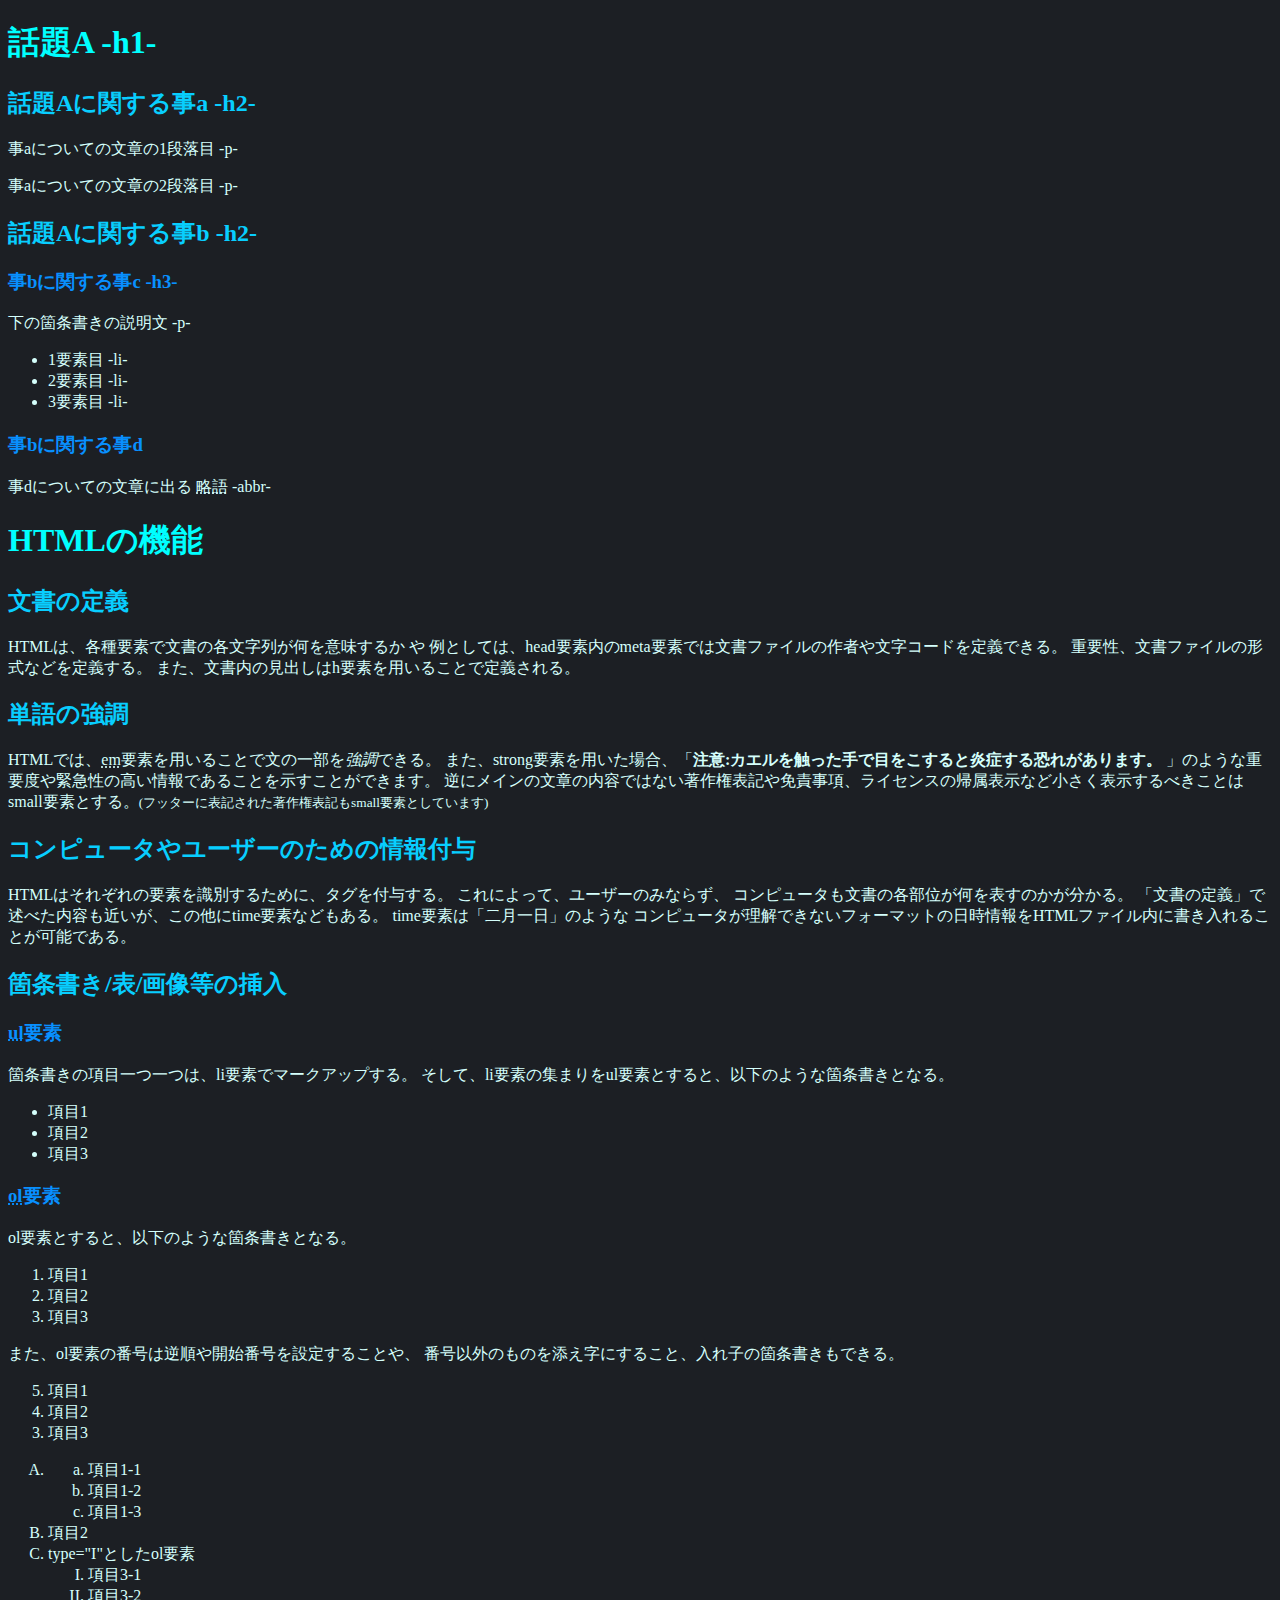
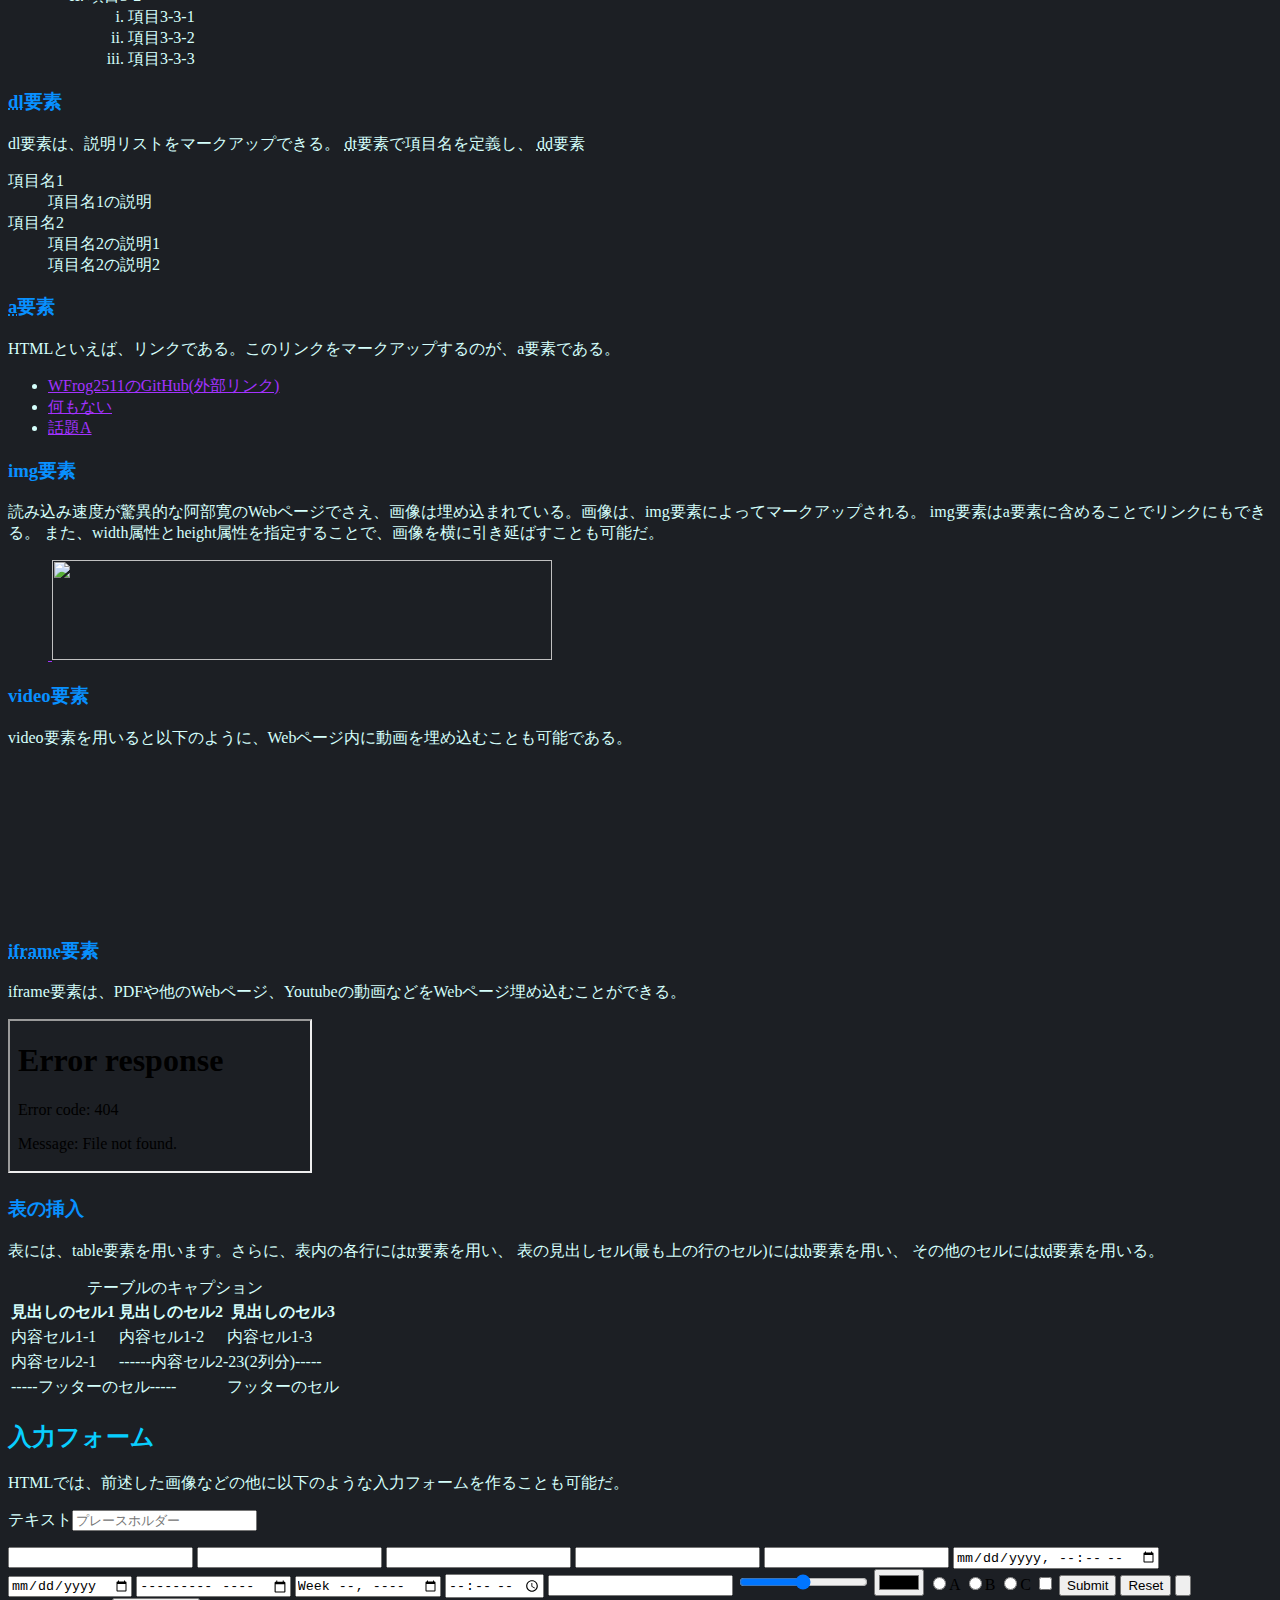
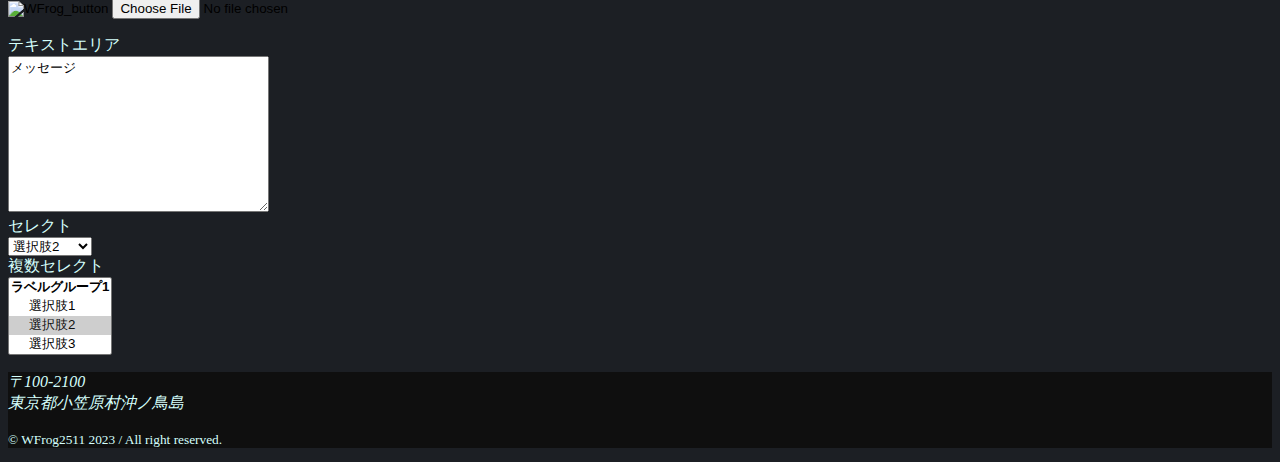
==== commit 82bc1f69: ":recycle: mainタグの追加" ====
--- a/index.html
+++ b/index.html
@@ -7,332 +7,348 @@
     <link rel="stylesheet" href="style.css" type="text/css" />
   </head>
   <body>
-    <section>
-      <h1 id="titleA">話題A -h1-</h1>
+    <main>
       <section>
-        <h2>話題Aに関する事a -h2-</h2>
-        <p>事aについての文章の1段落目 -p-</p>
-        <p>事aについての文章の2段落目 -p-</p>
+        <h1 id="titleA">話題A -h1-</h1>
+        <section>
+          <h2>話題Aに関する事a -h2-</h2>
+          <p>事aについての文章の1段落目 -p-</p>
+          <p>事aについての文章の2段落目 -p-</p>
+        </section>
+        <section>
+          <h2>話題Aに関する事b -h2-</h2>
+          <section>
+            <h3>事bに関する事c -h3-</h3>
+            <p>下の箇条書きの説明文 -p-</p>
+            <ul>
+              <li>1要素目 -li-</li>
+              <li>2要素目 -li-</li>
+              <li>3要素目 -li-</li>
+            </ul>
+          </section>
+          <section>
+            <h3>事bに関する事d</h3>
+            <p>
+              事dについての文章に出る
+              <abbr title="短く省略された語">略語</abbr> -abbr-
+            </p>
+          </section>
+        </section>
       </section>
+
       <section>
-        <h2>話題Aに関する事b -h2-</h2>
-        <section>
-          <h3>事bに関する事c -h3-</h3>
-          <p>下の箇条書きの説明文 -p-</p>
-          <ul>
-            <li>1要素目 -li-</li>
-            <li>2要素目 -li-</li>
-            <li>3要素目 -li-</li>
-          </ul>
-        </section>
-        <section>
-          <h3>事bに関する事d</h3>
+        <h1>HTMLの機能</h1>
+        <section>
+          <h2>文書の定義</h2>
           <p>
-            事dについての文章に出る
-            <abbr title="短く省略された語">略語</abbr> -abbr-
+            HTMLは、各種要素で文書の各文字列が何を意味するか や
+            例としては、head要素内のmeta要素では文書ファイルの作者や文字コードを定義できる。
+            重要性、文書ファイルの形式などを定義する。
+            また、文書内の見出しはh要素を用いることで定義される。
           </p>
         </section>
+        <section>
+          <h2>単語の強調</h2>
+          <p>
+            HTMLでは、<abbr title="emphasis">em</abbr
+            >要素を用いることで文の一部を<em>強調</em>できる。
+            また、strong要素を用いた場合、「<strong
+              >注意:カエルを触った手で目をこすると炎症する恐れがあります。</strong
+            >
+            」のような重要度や緊急性の高い情報であることを示すことができます。
+            逆にメインの文章の内容ではない著作権表記や免責事項、ライセンスの帰属表示など小さく表示するべきことはsmall要素とする。<small
+              >(フッターに表記された著作権表記もsmall要素としています)</small
+            >
+          </p>
+        </section>
+        <section>
+          <h2>コンピュータやユーザーのための情報付与</h2>
+          <p>
+            HTMLはそれぞれの要素を識別するために、タグを付与する。
+            これによって、ユーザーのみならず、
+            コンピュータも文書の各部位が何を表すのかが分かる。
+            「文書の定義」で述べた内容も近いが、この他にtime要素などもある。
+            time要素は「<time datetime="02-01">二月一日</time>」のような
+            コンピュータが理解できないフォーマットの日時情報をHTMLファイル内に書き入れることが可能である。
+          </p>
+        </section>
+        <section>
+          <h2>箇条書き/表/画像等の挿入</h2>
+          <section>
+            <h3><abbr title="unordered list">ul</abbr>要素</h3>
+            <p>
+              箇条書きの項目一つ一つは、li要素でマークアップする。
+              そして、li要素の集まりをul要素とすると、以下のような箇条書きとなる。
+            </p>
+            <ul>
+              <li>項目1</li>
+              <li>項目2</li>
+              <li>項目3</li>
+            </ul>
+          </section>
+          <section>
+            <h3><abbr title="ordered list">ol</abbr>要素</h3>
+            <p>ol要素とすると、以下のような箇条書きとなる。</p>
+            <ol>
+              <li>項目1</li>
+              <li>項目2</li>
+              <li>項目3</li>
+            </ol>
+            <p>
+              また、ol要素の番号は逆順や開始番号を設定することや、
+              番号以外のものを添え字にすること、入れ子の箇条書きもできる。
+            </p>
+            <ol reversed start="5">
+              <li>項目1</li>
+              <li>項目2</li>
+              <li>項目3</li>
+            </ol>
+            <ol type="A">
+              <li>
+                <ol type="a">
+                  <li>項目1-1</li>
+                  <li>項目1-2</li>
+                  <li>項目1-3</li>
+                </ol>
+              </li>
+              <li>項目2</li>
+              <li>
+                type="I"としたol要素
+                <ol type="I">
+                  <li>項目3-1</li>
+                  <li>項目3-2</li>
+                  <ol type="i">
+                    <li>項目3-3-1</li>
+                    <li>項目3-3-2</li>
+                    <li>項目3-3-3</li>
+                  </ol>
+                </ol>
+              </li>
+            </ol>
+          </section>
+          <section>
+            <h3><abbr title="description list">dl</abbr>要素</h3>
+            <p>
+              dl要素は、説明リストをマークアップできる。
+              <abbr title="description listのterm">dt</abbr
+              >要素で項目名を定義し、
+              <abbr title="description listのdescriptionまたはdefinition"
+                >dd</abbr
+              >要素
+            </p>
+            <dl>
+              <dt>項目名1</dt>
+              <dd>項目名1の説明</dd>
+              <dt>項目名2</dt>
+              <dd>項目名2の説明1</dd>
+              <dd>項目名2の説明2</dd>
+            </dl>
+          </section>
+          <section>
+            <h3><abbr title="anchor">a</abbr>要素</h3>
+            <p>
+              HTMLといえば、リンクである。このリンクをマークアップするのが、a要素である。
+            </p>
+
+            <ul>
+              <li>
+                <a
+                  href="https://github.com/WFrog2511"
+                  target="_blank"
+                  rel="author"
+                  >WFrog2511のGitHub(外部リンク)</a
+                >
+              </li>
+              <li>
+                <a href="./emptyPage.html">何もない</a>
+              </li>
+              <li>
+                <a href="#titleA">話題A</a>
+              </li>
+            </ul>
+          </section>
+          <section>
+            <h3>img要素</h3>
+            <p>
+              読み込み速度が驚異的な阿部寛のWebページでさえ、画像は埋め込まれている。画像は、img要素によってマークアップされる。
+              img要素はa要素に含めることでリンクにもできる。
+              また、width属性とheight属性を指定することで、画像を横に引き延ばすことも可能だ。
+            </p>
+            <figure>
+              <a href="https://github.com/WFrog2511" target="_blank">
+                <img src="./image/WFrog_icon.png" alt="" decoding="async" />
+              </a>
+              <img
+                src="./image/WFrog_icon.png"
+                width="500"
+                height="100"
+                alt=""
+              />
+            </figure>
+          </section>
+          <section>
+            <h3>video要素</h3>
+            <p>
+              video要素を用いると以下のように、Webページ内に動画を埋め込むことも可能である。
+            </p>
+            <video loop autoplay width="800px">
+              <source src="./video/3d_animation.mp4" type="video/mp4" />
+              &gt;お使いのブラウザは埋め込み動画をサポートしていません&lt;
+            </video>
+          </section>
+          <section>
+            <h3><abbr title="inline frame">iframe</abbr>要素</h3>
+            <p>
+              iframe要素は、PDFや他のWebページ、Youtubeの動画などをWebページ埋め込むことができる。
+            </p>
+            <iframe
+              src="./pdf/gimp.pdf"
+              title="Gimpで作成したPDFファイル"
+            ></iframe>
+          </section>
+          <section>
+            <h3>表の挿入</h3>
+            <p>
+              表には、table要素を用います。さらに、表内の各行には<abbr
+                title="table row"
+                >tr</abbr
+              >要素を用い、 表の見出しセル(最も上の行のセル)には<abbr
+                title="table header cell"
+                >th</abbr
+              >要素を用い、 その他のセルには<abbr title="table data cell"
+                >td</abbr
+              >要素を用いる。
+            </p>
+            <table>
+              <caption>
+                テーブルのキャプション
+              </caption>
+              <thead>
+                <tr>
+                  <th>見出しのセル1</th>
+                  <th>見出しのセル2</th>
+                  <th>見出しのセル3</th>
+                </tr>
+              </thead>
+              <tbody>
+                <tr>
+                  <td>内容セル1-1</td>
+                  <td>内容セル1-2</td>
+                  <td>内容セル1-3</td>
+                </tr>
+                <tr>
+                  <td>内容セル2-1</td>
+                  <td colspan="2">------内容セル2-23(2列分)-----</td>
+                </tr>
+              </tbody>
+              <tfoot>
+                <tr>
+                  <td colspan="2">-----フッターのセル-----</td>
+                  <td>フッターのセル</td>
+                </tr>
+              </tfoot>
+            </table>
+          </section>
+        </section>
+        <section>
+          <h2>入力フォーム</h2>
+          <p>
+            HTMLでは、前述した画像などの他に以下のような入力フォームを作ることも可能だ。
+          </p>
+          <form action="" method="post">
+            <p>
+              <label
+                >テキスト<input type="text" placeholder="プレースホルダー"
+              /></label>
+            </p>
+            <input type="password" />
+            <input type="tel" />
+            <input type="url" />
+            <input type="email" />
+            <input type="search" />
+            <input type="datetime-local" />
+            <input type="date" />
+            <input type="month" />
+            <input type="week" />
+            <input type="time" />
+            <input type="number" />
+            <input type="range" />
+            <input type="color" />
+            <input type="radio" />A <input type="radio" />B
+            <input type="radio" />C
+            <input type="checkbox" />
+            <input type="submit" />
+            <input type="reset" />
+            <input type="button" />
+            <input
+              type="image"
+              src="./image/WFrog_icon.png"
+              alt="WFrog_button"
+            />
+            <input type="file" />
+            <input type="hidden" />
+            <p>
+              <label>
+                テキストエリア<br />
+                <textarea
+                  name="message"
+                  cols="30"
+                  rows="10"
+                  placeholder="テキストエリア"
+                  required
+                >
+メッセージ</textarea
+                ><br />
+              </label>
+
+              <label>
+                セレクト<br />
+                <select name="area">
+                  <optgroup label="ラベルグループ1">
+                    <option value="1-1">選択肢1</option>
+                    <option value="1-2" selected>選択肢2</option>
+                    <option value="1-3">選択肢3</option>
+                    <option value="1-4">選択肢4</option>
+                  </optgroup>
+                  <optgroup label="ラベルグループ2">
+                    <option value="2-1">選択肢1</option>
+                    <option value="2-2" selected>選択肢2</option>
+                    <option value="2-3">選択肢3</option>
+                    <option value="2-4">選択肢4</option>
+                  </optgroup>
+                </select>
+                <br />
+              </label>
+
+              <label>
+                複数セレクト<br />
+                <select name="area" multiple>
+                  <optgroup label="ラベルグループ1">
+                    <option value="1-1">選択肢1</option>
+                    <option value="1-2" selected>選択肢2</option>
+                    <option value="1-3">選択肢3</option>
+                    <option value="1-4">選択肢4</option>
+                  </optgroup>
+                  <optgroup label="ラベルグループ2">
+                    <option value="2-1">選択肢1</option>
+                    <option value="2-2" selected>選択肢2</option>
+                    <option value="2-3">選択肢3</option>
+                    <option value="2-4">選択肢4</option>
+                  </optgroup>
+                </select>
+              </label>
+            </p>
+          </form>
+        </section>
       </section>
-    </section>
-
-    <section>
-      <h1>HTMLの機能</h1>
-      <section>
-        <h2>文書の定義</h2>
+    </main>
+    <footer>
+      <address>
         <p>
-          HTMLは、各種要素で文書の各文字列が何を意味するか や
-          例としては、head要素内のmeta要素では文書ファイルの作者や文字コードを定義できる。
-          重要性、文書ファイルの形式などを定義する。
-          また、文書内の見出しはh要素を用いることで定義される。
+          〒100-2100<br />
+          東京都小笠原村沖ノ鳥島
         </p>
-      </section>
-      <section>
-        <h2>単語の強調</h2>
-        <p>
-          HTMLでは、<abbr title="emphasis">em</abbr
-          >要素を用いることで文の一部を<em>強調</em>できる。
-          また、strong要素を用いた場合、「<strong
-            >注意:カエルを触った手で目をこすると炎症する恐れがあります。</strong
-          >
-          」のような重要度や緊急性の高い情報であることを示すことができます。
-          逆にメインの文章の内容ではない著作権表記や免責事項、ライセンスの帰属表示など小さく表示するべきことはsmall要素とする。<small
-            >(フッターに表記された著作権表記もsmall要素としています)</small
-          >
-        </p>
-      </section>
-      <section>
-        <h2>コンピュータやユーザーのための情報付与</h2>
-        <p>
-          HTMLはそれぞれの要素を識別するために、タグを付与する。
-          これによって、ユーザーのみならず、
-          コンピュータも文書の各部位が何を表すのかが分かる。
-          「文書の定義」で述べた内容も近いが、この他にtime要素などもある。
-          time要素は「<time datetime="02-01">二月一日</time>」のような
-          コンピュータが理解できないフォーマットの日時情報をHTMLファイル内に書き入れることが可能である。
-        </p>
-      </section>
-      <section>
-        <h2>箇条書き/表/画像等の挿入</h2>
-        <section>
-          <h3><abbr title="unordered list">ul</abbr>要素</h3>
-          <p>
-            箇条書きの項目一つ一つは、li要素でマークアップする。
-            そして、li要素の集まりをul要素とすると、以下のような箇条書きとなる。
-          </p>
-          <ul>
-            <li>項目1</li>
-            <li>項目2</li>
-            <li>項目3</li>
-          </ul>
-        </section>
-        <section>
-          <h3><abbr title="ordered list">ol</abbr>要素</h3>
-          <p>ol要素とすると、以下のような箇条書きとなる。</p>
-          <ol>
-            <li>項目1</li>
-            <li>項目2</li>
-            <li>項目3</li>
-          </ol>
-          <p>
-            また、ol要素の番号は逆順や開始番号を設定することや、
-            番号以外のものを添え字にすること、入れ子の箇条書きもできる。
-          </p>
-          <ol reversed start="5">
-            <li>項目1</li>
-            <li>項目2</li>
-            <li>項目3</li>
-          </ol>
-          <ol type="A">
-            <li>
-              <ol type="a">
-                <li>項目1-1</li>
-                <li>項目1-2</li>
-                <li>項目1-3</li>
-              </ol>
-            </li>
-            <li>項目2</li>
-            <li>
-              type="I"としたol要素
-              <ol type="I">
-                <li>項目3-1</li>
-                <li>項目3-2</li>
-                <ol type="i">
-                  <li>項目3-3-1</li>
-                  <li>項目3-3-2</li>
-                  <li>項目3-3-3</li>
-                </ol>
-              </ol>
-            </li>
-          </ol>
-        </section>
-        <section>
-          <h3><abbr title="description list">dl</abbr>要素</h3>
-          <p>
-            dl要素は、説明リストをマークアップできる。
-            <abbr title="description listのterm">dt</abbr>要素で項目名を定義し、
-            <abbr title="description listのdescriptionまたはdefinition">dd</abbr
-            >要素
-          </p>
-          <dl>
-            <dt>項目名1</dt>
-            <dd>項目名1の説明</dd>
-            <dt>項目名2</dt>
-            <dd>項目名2の説明1</dd>
-            <dd>項目名2の説明2</dd>
-          </dl>
-        </section>
-        <section>
-          <h3><abbr title="anchor">a</abbr>要素</h3>
-          <p>
-            HTMLといえば、リンクである。このリンクをマークアップするのが、a要素である。
-          </p>
-
-          <ul>
-            <li>
-              <a
-                href="https://github.com/WFrog2511"
-                target="_blank"
-                rel="author"
-                >WFrog2511のGitHub(外部リンク)</a
-              >
-            </li>
-            <li>
-              <a href="./emptyPage.html">何もない</a>
-            </li>
-            <li>
-              <a href="#titleA">話題A</a>
-            </li>
-          </ul>
-        </section>
-        <section>
-          <h3>img要素</h3>
-          <p>
-            読み込み速度が驚異的な阿部寛のWebページでさえ、画像は埋め込まれている。画像は、img要素によってマークアップされる。
-            img要素はa要素に含めることでリンクにもできる。
-            また、width属性とheight属性を指定することで、画像を横に引き延ばすことも可能だ。
-          </p>
-          <figure>
-            <a href="https://github.com/WFrog2511" target="_blank">
-              <img src="./image/WFrog_icon.png" alt="" decoding="async" />
-            </a>
-            <img src="./image/WFrog_icon.png" width="500" height="100" alt="" />
-          </figure>
-        </section>
-        <section>
-          <h3>video要素</h3>
-          <p>
-            video要素を用いると以下のように、Webページ内に動画を埋め込むことも可能である。
-          </p>
-          <video loop autoplay width="800px">
-            <source src="./video/3d_animation.mp4" type="video/mp4" />
-            &gt;お使いのブラウザは埋め込み動画をサポートしていません&lt;
-          </video>
-        </section>
-        <section>
-          <h3><abbr title="inline frame">iframe</abbr>要素</h3>
-          <p>
-            iframe要素は、PDFや他のWebページ、Youtubeの動画などをWebページ埋め込むことができる。
-          </p>
-          <iframe
-            src="./pdf/gimp.pdf"
-            title="Gimpで作成したPDFファイル"
-          ></iframe>
-        </section>
-        <section>
-          <h3>表の挿入</h3>
-          <p>
-            表には、table要素を用います。さらに、表内の各行には<abbr
-              title="table row"
-              >tr</abbr
-            >要素を用い、 表の見出しセル(最も上の行のセル)には<abbr
-              title="table header cell"
-              >th</abbr
-            >要素を用い、 その他のセルには<abbr title="table data cell">td</abbr
-            >要素を用いる。
-          </p>
-          <table>
-            <caption>
-              テーブルのキャプション
-            </caption>
-            <thead>
-              <tr>
-                <th>見出しのセル1</th>
-                <th>見出しのセル2</th>
-                <th>見出しのセル3</th>
-              </tr>
-            </thead>
-            <tbody>
-              <tr>
-                <td>内容セル1-1</td>
-                <td>内容セル1-2</td>
-                <td>内容セル1-3</td>
-              </tr>
-              <tr>
-                <td>内容セル2-1</td>
-                <td colspan="2">------内容セル2-23(2列分)-----</td>
-              </tr>
-            </tbody>
-            <tfoot>
-              <tr>
-                <td colspan="2">-----フッターのセル-----</td>
-                <td>フッターのセル</td>
-              </tr>
-            </tfoot>
-          </table>
-        </section>
-      </section>
-      <section>
-        <h2>入力フォーム</h2>
-        <p>
-          HTMLでは、前述した画像などの他に以下のような入力フォームを作ることも可能だ。
-        </p>
-        <form action="" method="post">
-          <p>
-            <label
-              >テキスト<input type="text" placeholder="プレースホルダー"
-            /></label>
-          </p>
-          <input type="password" />
-          <input type="tel" />
-          <input type="url" />
-          <input type="email" />
-          <input type="search" />
-          <input type="datetime-local" />
-          <input type="date" />
-          <input type="month" />
-          <input type="week" />
-          <input type="time" />
-          <input type="number" />
-          <input type="range" />
-          <input type="color" />
-          <input type="radio" />A <input type="radio" />B
-          <input type="radio" />C
-          <input type="checkbox" />
-          <input type="submit" />
-          <input type="reset" />
-          <input type="button" />
-          <input type="image" src="./image/WFrog_icon.png" alt="WFrog_button" />
-          <input type="file" />
-          <input type="hidden" />
-          <p>
-            <label>
-              テキストエリア<br />
-              <textarea
-                name="message"
-                cols="30"
-                rows="10"
-                placeholder="テキストエリア"
-                required
-              >
-メッセージ</textarea
-              ><br />
-            </label>
-
-            <label>
-              セレクト<br />
-              <select name="area">
-                <optgroup label="ラベルグループ1">
-                  <option value="1-1">選択肢1</option>
-                  <option value="1-2" selected>選択肢2</option>
-                  <option value="1-3">選択肢3</option>
-                  <option value="1-4">選択肢4</option>
-                </optgroup>
-                <optgroup label="ラベルグループ2">
-                  <option value="2-1">選択肢1</option>
-                  <option value="2-2" selected>選択肢2</option>
-                  <option value="2-3">選択肢3</option>
-                  <option value="2-4">選択肢4</option>
-                </optgroup>
-              </select>
-              <br />
-            </label>
-
-            <label>
-              複数セレクト<br />
-              <select name="area" multiple>
-                <optgroup label="ラベルグループ1">
-                  <option value="1-1">選択肢1</option>
-                  <option value="1-2" selected>選択肢2</option>
-                  <option value="1-3">選択肢3</option>
-                  <option value="1-4">選択肢4</option>
-                </optgroup>
-                <optgroup label="ラベルグループ2">
-                  <option value="2-1">選択肢1</option>
-                  <option value="2-2" selected>選択肢2</option>
-                  <option value="2-3">選択肢3</option>
-                  <option value="2-4">選択肢4</option>
-                </optgroup>
-              </select>
-            </label>
-          </p>
-        </form>
-      </section>
-    </section>
-    <footer>
-      <p>
-        〒100-2100<br />
-        東京都小笠原村沖ノ鳥島
-      </p>
+      </address>
       <p><small>&copy; WFrog2511 2023 / All right reserved.</small></p>
     </footer>
   </body>
